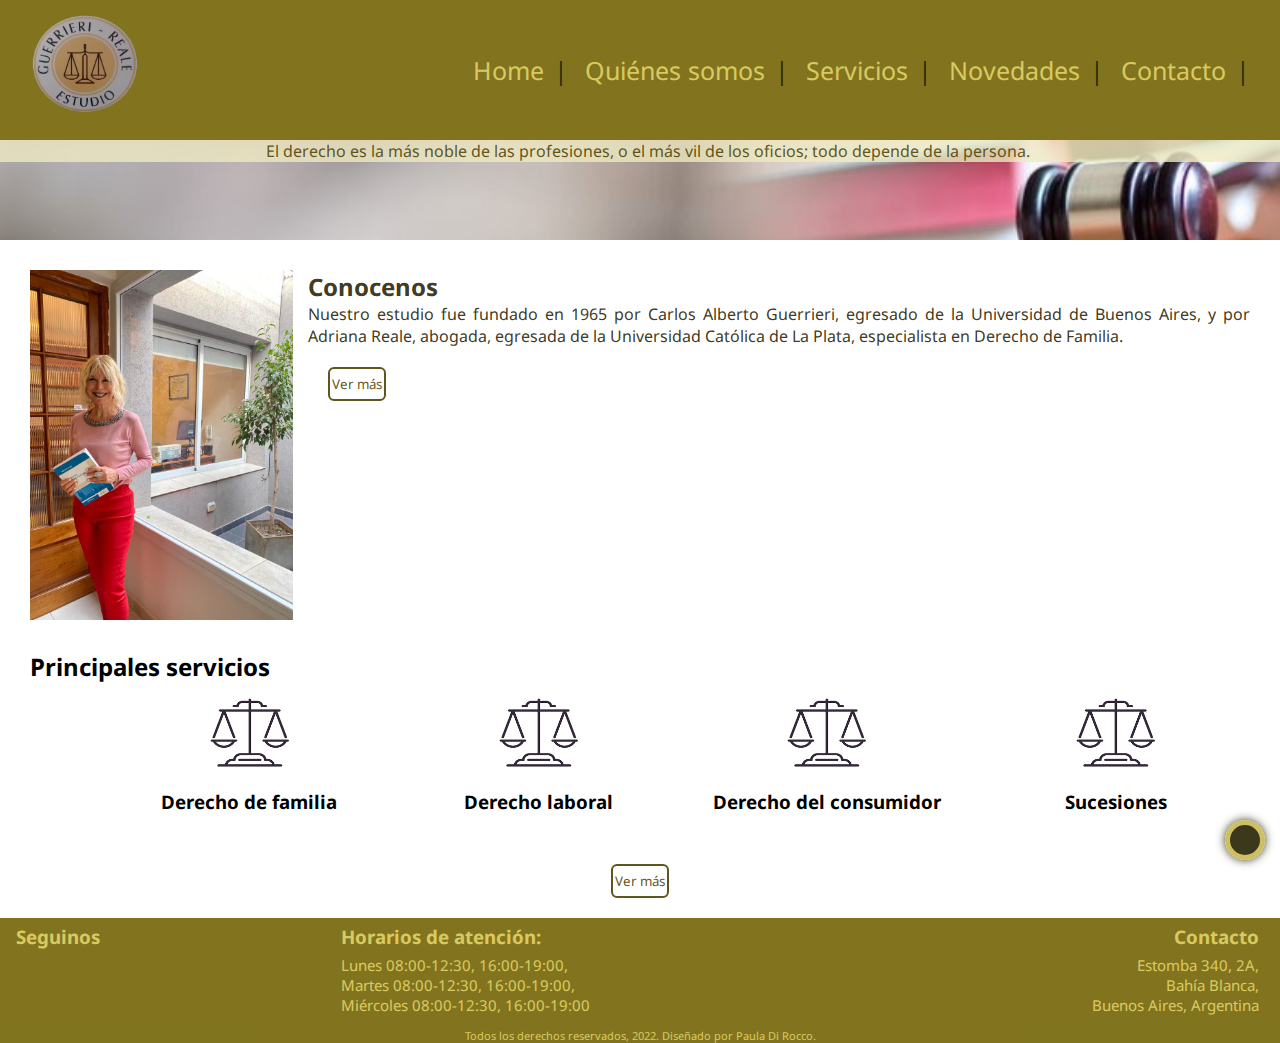
==== index.html @ 97ce86cf "primera version previa a crear una rama" ====
<!DOCTYPE html>
<html lang="es">
<head>
    <meta charset="UTF-8">
    <meta http-equiv="X-UA-Compatible" content="IE=edge">
    <meta name="viewport" content="width=device-width, initial-scale=1.0">
    <link rel="stylesheet" href="https://cdnjs.cloudflare.com/ajax/libs/font-awesome/6.1.1/css/all.min.css" integrity="sha512-KfkfwYDsLkIlwQp6LFnl8zNdLGxu9YAA1QvwINks4PhcElQSvqcyVLLD9aMhXd13uQjoXtEKNosOWaZqXgel0g==" crossorigin="anonymous" referrerpolicy="no-referrer" />
    <link rel="stylesheet" href="estilos.css">
    <title>Estudio jurídico Guerrieri-Reale</title>
</head>
<body>
    <header>
        <div class="logo"><img src="imagenes/logo.png" width="" height="" alt="logo del estudio"></div>
        <nav class="nav">
            <ul>
                <li><a href="index.html">Home</a></li><li>|</li>
                <li><a href="pages/nosotros.html">Quiénes somos</a></li><li>|</li>
                <li><a href="pages/servicios.html">Servicios</a></li><li>|</li>
                <li><a href="pages/novedades.html">Novedades</a></li><li>|</li>
                <li><a href="pages/contacto.html">Contacto</a></li><li>|</li>
            </ul>
        </nav>
    </header>
    <div class="frase">
        <div class="frase1"><p>El derecho es la más noble de las profesiones, o el más vil de los oficios; todo depende de la persona.</p></div>
    </div>
    <main>
        <section class="conocenos">
            <img src="imagenes/quienes somos.jpg" width="" height="" alt="foto ilustrativa de Adriana Reale en el estudio" class="indexAdriana">
            <article>
                <h2>Conocenos</h2>
                <p>Nuestro estudio fue fundado en 1965 por Carlos Alberto Guerrieri, egresado de la Universidad de Buenos Aires, y por Adriana Reale, abogada, egresada de la Universidad Católica de La Plata, especialista en Derecho de Familia.</p>
                <a href="pages/nosotros.html"><input type="button" value="Ver más"></a>
            </article>
        </section>
        <section class="servicios">
            <h2>Principales servicios</h2>
            <div class="imagenesServiciosIndex">
            <div>
                <img src="imagenes/principales servicios.png" width="115" height="101" alt="ilustación derecho de familia">
                <h3>Derecho de familia</h3>
            </div>
            <div>
                <img src="imagenes/principales servicios.png" width="115" height="101" alt="ilustación derecho laboral">
                <h3>Derecho laboral</h3>
            </div>
            <div>
                <img src="imagenes/principales servicios.png" width="115" height="101" alt="ilustación derecho del consumidor">
                <h3>Derecho del consumidor</h3>
            </div>
            <div>
                <img src="imagenes/principales servicios.png" width="115" height="101" alt="ilustación sucesiones">
                <h3>Sucesiones</h3>
            </div>
            </div>
        </section>
        <section class="seccionBoton">
            <a class="linkServicios" href="pages/servicios.html"><button type="button" class="botonServicios">Ver más</button></a>
        </section>
    </main>
    <footer class="footer">
        <div class="seguinos">
            <h3>Seguinos</h3>
            <a href="https://www.facebook.com/estudioguerrierireale" target="_blank"><i class="fa-brands fa-facebook"></i></a> <!--EL ESTUDIO NO TIENE REDES SOCIALES, LO PUSE A MODO DE EJEMPLO NADA MÁS-->
            <a href="https://www.instagram.com/estudioguerrierireale/?hl=es" target="_blank"><i class="fa-brands fa-instagram"></i></a>
            <a href="https://twitter.com/EstudioGuerrieriReale" target="_blank"><i class="fa-brands fa-twitter"></i></a>
        </div>
        <div class="horariosAtencion"><h3>Horarios de atención:</h3>
        <ul>
            <li>Lunes 08:00-12:30, 16:00-19:00,</li>
            <li>Martes 08:00-12:30, 16:00-19:00,</li>
            <li>Miércoles 08:00-12:30, 16:00-19:00</li>
        </ul>
        </div>
        <div class="contacto"><h3>Contacto</h3>
        <p>Estomba 340, 2A,<br>
            Bahía Blanca,<br>
            Buenos Aires, Argentina</p>
        </div>
        <div class="copyright"><p>Todos los derechos reservados, 2022. Diseñado por Paula Di Rocco.</p>
        </div>
    </footer>
    <a href="#" class="subir"><i class="fa-solid fa-angle-up"></i></a>
</body>
</html>
---- estilos.css ----
@import url('https://fonts.googleapis.com/css2?family=Noto+Sans:wght@300&display=swap');

*{
    margin: 0;
    padding: 0;
    font-family: 'Noto Sans', sans-serif;
    box-sizing: border-box;
}

html {
    scroll-behavior: smooth;
}

.contenedorGrid {
    display: grid;
    grid-template-areas: "header"
                        " frase"
                        " main"
                        " footer";
}
.header{
    grid-area: header;
}
.frase{
    grid-area: frase;
}
.main{
    grid-area: main;
}
.footer{
    grid-area: footer;
}

/* HEADER */
header {
    height: 100px;
    width: 100%;
    background-color: hsla(52, 89%, 24%, 0.903);
    font-size: 15px;
    display: flex;
    flex-direction: row;
    flex-wrap: nowrap;         /* en realidad me gustaria cuando la resolucion es baja hacer un menu hamburguesa, pero por el momento lo dejo asi */
    justify-content: space-between;
    align-items: center;
}
.logo img{
    width: 100px;
    height: 90px;
}
.nav ul li {
    list-style: none;
    display: inline-block;
    margin-right: 10px;
    color: hsla(52, 91%, 8%, 0.903);
}
.nav a {
    text-decoration: none;
    color: hsla(52, 82%, 70%, 0.8);
}
.nav a:hover {
    color:hsla(52, 91%, 8%, 0.903)
}
.frase{
    display: flex;
}
.frase1 {
    height: 100px;
    width: 100%;
    background-image: url(imagenes/fondo1.jpg);
    background-size: cover;
}
.frase p {
    color: hsla(52, 90%, 16%, 0.903);
    background-color: hsla(52, 58%, 85%, 0.792);
    padding-left: 15px;
    text-align: center;
}

/* INDEX */
main {
    width: auto;
    height: 100%;
}
.conocenos {
    margin: 30px;
}
.conocenos h2 {
    color: hsla(52, 91%, 8%, 0.903);
    margin: 15px;
}
.indexAdriana{
    width: auto;
    height: 300px;
    margin-right: 15px;
}
.conocenos p {
    color: hsla(52, 91%, 8%, 0.903);
    text-align: justify;
    margin: 15px;
}
.conocenos input, .botonServicios {
    color: hsla(52, 90%, 16%, 0.903);
    background: transparent;
    border: 2px solid hsla(52, 90%, 16%, 0.903);
    border-radius: 6px;
    padding: 6px 2px;
    display: inline;
    cursor: pointer;
    margin: 20px;
}
.conocenos input:hover, .botonServicios:hover {
    background-color: hsla(52, 90%, 16%, 0.903);
    color: hsla(52, 82%, 70%, 0.8);
}
.conocenos a {
    text-decoration: none;
}
.servicios {
    margin: 30px;
    /* width: auto; */
}
.servicios h2{
    text-align: left;
}
.imagenesServiciosIndex{
    /* display: flex;
    flex-direction: row;
    flex-wrap: wrap;
    justify-content: center;
    text-align: center; */
    display: grid;
    grid-template-columns: repeat(2, 1fr);
    grid-template-rows: repeat(2, 1fr);
    justify-content: center;
    text-align: center;
    margin-right: 15px;
}
.servicios div {
    padding-left: 50px;
    align-items: center;
}
.servicios h2 {
    width: auto;
}
.linkServicios {
    text-decoration: none;
}
.seccionBoton {
    text-align: center;
}

/* FOOTER */
footer {
    width: 100%;
    background-color: hsla(52, 89%, 24%, 0.903);
    color:hsla(52, 82%, 70%, 0.8);
    font-size: 15px;
    display: grid;
    grid-template-columns: 1fr 2fr 1fr;
    grid-template-rows: 90px auto;
}
.seguinos {
    grid-column: 1/2;
    grid-row: 1/2;
}
footer h3 {
    margin: 6px;
}
footer i {
    color: hsla(52, 82%, 70%, 0.8);
    font-size: 16px;
    letter-spacing: 5px;
    margin-left: 6px;
}
.horariosAtencion {
    grid-column: 2/3;
    grid-row: 1/2;
}
.horariosAtencion ul li{
    font-size: 9px;
}
.horariosAtencion ul{
    list-style: none;
    margin-left: 6px;
}
.contacto {
    grid-column: 3/4;
    grid-row: 1/2;
    text-align: right;
}
.contacto p {
    font-size: 9px;
    margin-right: 6px;
}
.copyright {
    grid-column: 1/4;
    grid-row: 2/3;
    text-align: center;
    font-size: 7px;
    margin-top: 10px;
}
.subir {
    height: 40px;
    width: 40px;
    background-color: hsla(52, 91%, 8%, 0.903);
    position: fixed;
    bottom: 40px;
    right: 15px;
    text-align: center;
    line-height: 30px;
    font-size: 25px;
    border-radius: 50%;
    border: 5px solid hsla(52, 82%, 70%, 0.8);
    color: hsla(52, 82%, 70%, 0.8);
    box-shadow: 0 0 10px hsla(52, 91%, 8%, 0.903);
}

/* NOVEDADES */                    /* ESTA SECCION LA PRESENTO PARA QUE QUEDE CON EL PROYECTO, PERO NO LA PRESENTE PARA SER EVALUADA */
.ultimasNovedades {
    display: inline-block;
    width: 60%;
    margin-left: 35px;
    color: hsla(52, 91%, 8%, 0.903);
}
.botonNovedades {
    color: hsla(52, 90%, 16%, 0.903);
    background: transparent;
    border: 2px solid hsla(52, 90%, 16%, 0.903);
    border-radius: 6px;
    padding: 6px 2px;
    display: inline;
    cursor: pointer;
}
.botonNovedades:hover {
    background-color: hsla(52, 90%, 16%, 0.903);
    color: hsla(52, 82%, 70%, 0.8);
}
.enlacesInteres {
    float: right;
    margin: 35px 35px 0 0;
    text-align: center;
    color: hsla(52, 91%, 8%, 0.903);
}
.enlacesInteres h3 {
    margin-bottom: 15px;
    border: groove 5px hsla(52, 82%, 70%, 0.8);
    text-align: center;
}
.enlacesInteres a, .preguntasFrecuentes a {
    text-decoration: none;
    color: hsla(52, 91%, 8%, 0.903);
}
.preguntasFrecuentes ul {
    list-style: none;
}
/* EN ESTA SECCION DE NOVEDADES ME PASO QUE SI MODIFICABA LOS MARGENES DE ALGO EN TOP Y BOTTOM (por ej, si a .ultimasNovedades le doy un margin-top para que no me quede tan junto al header, el footer se me superpone con el texto de la última de las preguntas del main,), SE ME SUPERPONIA AL FOOTER, ES POR ALGUNA ETIQUETA QUE PUSE MAL? ESTO PASA CON CUALQUIERA DE LAS CLASES QUE QUIERA SEPARAR UN POCO */

/* NOSOTROS y SERVICIOS */
.nosotros, .principalesServicios {
    margin: 35px;
    color: hsla(52, 91%, 8%, 0.903);
    text-align: justify;
}
.nosotrosTitulo {
    margin-left: 40px;
    margin-top: 20px;
    margin-bottom: 20px;
}
.nosotrosSection {
    margin: 35px;
}
.nombresNosotros {
    margin-bottom: 25px;
}
.nombresNosotros h3{
    margin-bottom: 15px;
}

.tituloGaleria, .quienesSomos{
    text-align: center;
    font-size: 40px;
}
.galeriaNosotros{
    display: grid;
    grid-template-columns: repeat(auto-fit, minmax(200px, 1fr));
    width: 95%;
    margin: auto;
    grid-gap: 10px;
    padding: 40px 0;
    overflow: hidden;
}
.galeriaNosotros a{
    /* display: block; */
    /* position: relative; */
    overflow: hidden;
    box-shadow: 0 0 6px rgba(0, 0, 0, 0.5);
}
.galeriaNosotros img{
    width: 100%;
    vertical-align: top;
    height: 300px;
    object-fit: contain;
    background-color: #fff;
    transition: all 0.5s;
}
.galeriaNosotros img:hover{
    transform: scale(1.10);
}
.lightbox{
    position: fixed;
    top: 0;
    left: 0;
    background-color:rgba(0, 0, 0, 0.5);
    transition: transform 0.3s ease-in-out;
    width: 100%;
    height: 100vh;
    z-index: 100;
    display: flex;
    justify-content: center;
    align-items: center;
    transform: scale(0);
}
.lightbox img{
    width: calc( 100vw - 60px );
    max-height: 100vh;
}
.lightbox:target{
    transform: scale(1);
}
.cerrar{
    display: block;
    position: absolute;
    top: 20px;
    right: 20px;
    background-color: hsla(52, 91%, 8%, 1);
    color: hsla(52, 82%, 70%, 0.8);
    text-decoration: none;
    width: 40px;
    height: 40px;
    text-align: center;
    line-height: 40px;
    border-radius: 50%;
    font-weight: 900;
}
.siguiente{
    display: block;
    background-color: hsla(52, 91%, 8%, 1);
    color: hsla(52, 82%, 70%, 0.8);
    height: 30px;
    width: 30px;
    line-height: 30px;
    text-decoration: none;
    text-align: center;
    /* margin: 0 00px; */
}

.contenedorImagenes{
    display: grid;
    grid-template-columns: 300px;
    grid-template-rows: repeat(5, 1fr);
    grid-template-areas: "derechofamilia"
                        " derechocivil"
                        " derecholaboral"
                        " mediacionprejudicial"
                        " derechoconsumidor";
}
.familia{
    grid-area: derechofamilia;
}
.civil{
    grid-area: derechocivil;
}
.laboral{
    grid-area: derecholaboral;
}
.prejudicial{
    grid-area: mediacionprejudicial;
}
.consumidor{
    grid-area: derechoconsumidor;
}
.contenedorImagenes .imagen{
    position: relative;
    margin-bottom: 5px;
    box-shadow: 0px 0px 3px 0px rgba(0,0,0,.75);
    margin: 15px;
    border-radius: 10px;
}
.imagen img{
    width: 100%;
    height: 100%;
    object-fit: cover;
    border-radius: 10px;
}
.descServicios{
    position: absolute;
    bottom: 0;
    left: 0;
    background-color: hsla(52, 90%, 16%, 0.8);
    color: hsla(52, 82%, 70%);
    font-size: 13px;
    width: 100%;
    height: 0;
    transition: 1s ease;
    overflow: hidden;
}
.descServicios h2{
    font-size: 20px;
    font-weight: bold;
    margin: 5px;
    text-align: center;
}
.imagen:hover .descServicios{
    height: 100%;
}
.descServicios p{
    margin: 15px;
    text-align: center;
}

/* CONTACTO */                    /* ESTA SECCION LA PRESENTO PARA QUE QUEDE CON EL PROYECTO, PERO NO LA PRESENTE PARA SER EVALUADA */
.focus:focus {
    background: hsla(51, 73%, 85%, 0.8);
}
form .boton {
    color: hsla(52, 90%, 16%, 0.903);
    background: transparent;
    border: 2px solid hsla(52, 90%, 16%, 0.903);
    border-radius: 6px;
    padding: 6px 2px;
    display: inline;
    cursor: pointer;
    margin: 20px;
}
form .boton:hover {
    background-color: hsla(52, 90%, 16%, 0.903);
    color: hsla(52, 82%, 70%, 0.8);
}
.contactanos, .viasContacto {
    margin: 35px;
    color: hsla(52, 91%, 8%, 0.903);
}
.viasContacto ul {
    list-style: none;
}
.viasContacto li{
    padding: 5px;
}
/* EN ESTA SECCION DE CONTACTO, SI QUERIA ENGLOBAR TODO (la secciones .contactanos y .viasContacto), EN UN MAIN SE ME ROMPIA LA ESTRUCTURA Y EL FOOTER SE DESCOLOCABA, COMO SE SOLUCIONA? */

@media only screen and (min-width:500px){
    /* SERVICIOS */
    .contenedorImagenes{
        grid-template-columns: repeat(2, 300px);
        grid-template-rows: repeat(3, 300px);
        justify-content: space-evenly;
    }
    .familia{
        grid-column: 1/2;
        grid-row: 1/2;
    }
    .civil{
        grid-column: 2/3;
        grid-row: 1/2;
    }
    .laboral{
        grid-column: 1/2;
        grid-row: 2/3;
    }
    .prejudicial{
        grid-column: 2/3;
        grid-row: 2/3;
    }
    .consumidor{
        grid-column: 1/3;
        grid-row: 3/4;
    }
    .descServicios{
        font-size: 15px;
    }
    /* FOOTER */
    .horariosAtencion ul li{
        font-size: 13px;
    }
    .contacto p{
        font-size: 13px;
    }
    .seguinos{
        margin-left: 10px;
    }
    .horariosAtencion{
        margin-left: 15px;
    }
    .contacto{
        margin-right: 15px;
    }
    footer i{
        font-size: 20px;
        margin-left: 10px;
    }
    .copyright{
        font-size: 11px;
    }
    /*INDEX*/
    .conocenos {
        display: flex;
    }
    .conocenos h2{
        margin: 0px;
    }
    .conocenos p{
        margin: 0px;
    }
    .indexAdriana{
        width: 300px;
        height: 350px;
    }
}

@media only screen and (min-width:1024px){
    header{
        font-size: 25px;
        height: 140px;
    }
    .logo img{
        width: 130px;
        height: 120px;
        margin-left: 20px;
    }
    .nav{
        margin-right: 20px;
    }
    footer {
        height: 125px;
        font-size: 16px;
        grid-template-rows: 90px auto;
    }
    footer i {
        font-size: 30px;
        letter-spacing: 5px;
    }
    .horariosAtencion ul li, .contacto p {
        font-size: 15px;
    }
    .copyright {
        font-size: 11px;
        margin-top: 20px;
    }
    .imagenesServiciosIndex{
        grid-template-columns: repeat(4, 1fr);
        grid-template-rows: 1fr;
    }

    /*NOSOTROS*/
    .galeriaNosotros{
        display: grid;
        grid-template-columns: repeat(5, 1fr);
        grid-template-rows: repeat(3, auto);
        grid-template-areas: "carlos adrianabiblioteca abogado trabajando trabajando"
                            " adrianaescritorio  adrianaescritorio foroderecho trabajando trabajando"
                            " adrianaescritorio adrianaescritorio foroderecho adrianaking adrianaking";
    }
    .adrianaBiblioteca{
        grid-area: adrianabiblioteca;
    }
    .adrianaEscritorio{
        grid-area: adrianaescritorio;
    }
    .abogado{
        grid-area: abogado;
    }
    .adrianaKing{
        grid-area: adrianaking;
    }
    .carlos{
        grid-area: carlos;
    }
    .foroDerecho{
        grid-area: foroderecho;
    }
    .trabajando{
        grid-area: trabajando;
    }
    .lightbox img{
        width: auto;
        max-height: 70vh;
    }
    .cerrar{
        top: 40px;
        right: 40px;
    }
    .siguiente{
        margin: 0 200px;
    }

    /* SERVICIOS */
    .contenedorImagenes{
        grid-template-columns: repeat(3, 350px);
        grid-template-rows: repeat(2, 350px);
        justify-content: space-evenly;
    }
    .familia{
        grid-column: 1/2;
        grid-row: 1/2;
    }
    .civil{
        grid-column: 2/3;
        grid-row: 1/2;
    }
    .laboral{
        grid-column: 3/4;
        grid-row: 1/2;
    }
    .prejudicial{
        grid-column: 1/2;
        grid-row: 2/3;
    }
    .consumidor{
        grid-column: 2/3;
        grid-row: 2/3;
    }
    .descServicios{
        font-size: 15px;
    }
}
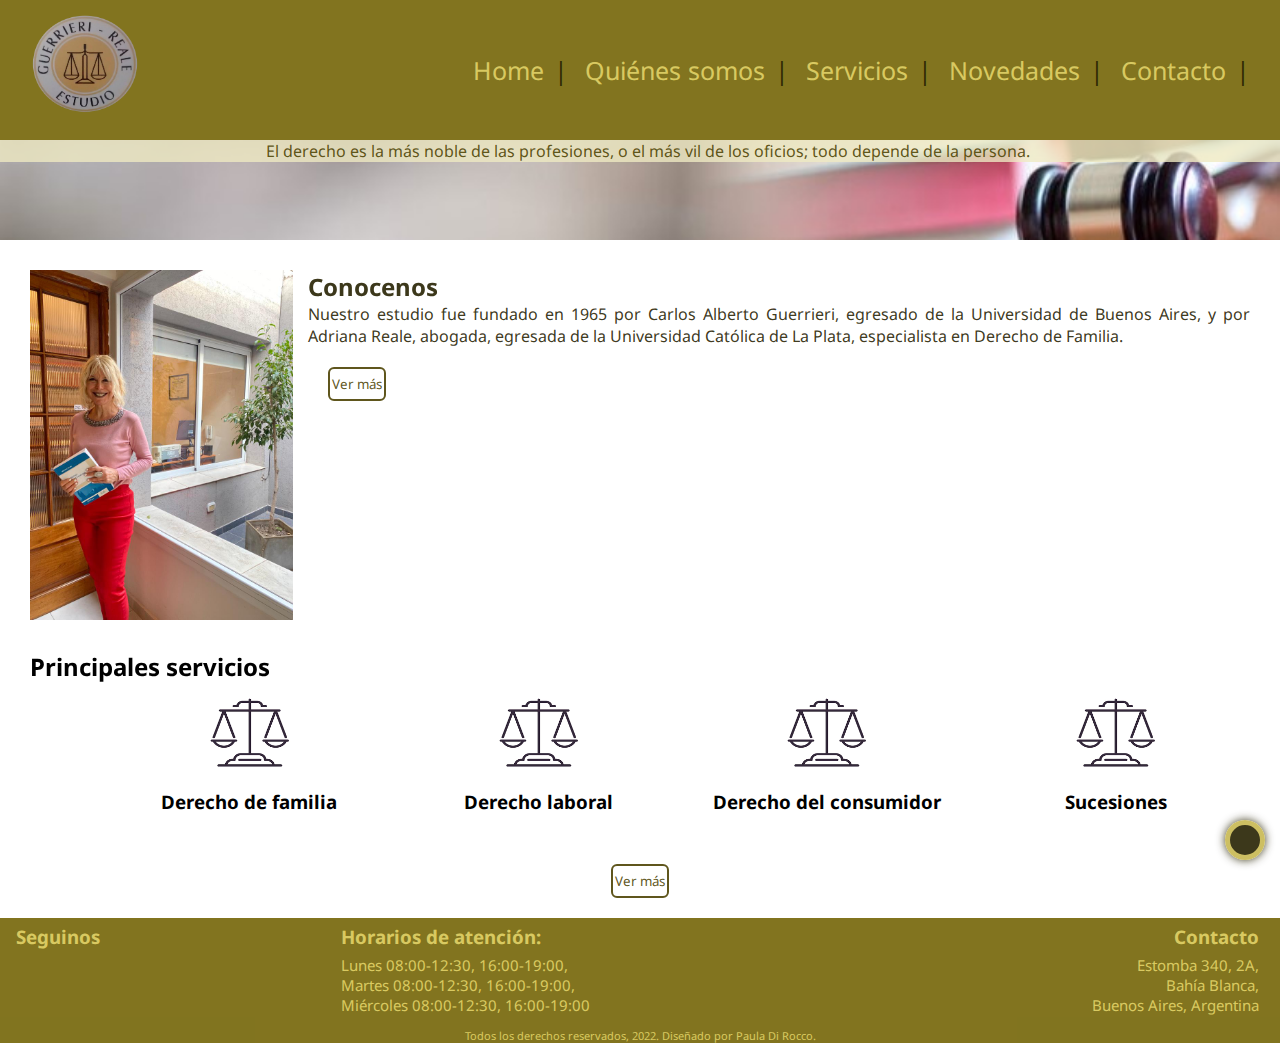
==== commit c5865acf: "generacion de animaciones en titulos de secciones" ====
--- a/index.html
+++ b/index.html
@@ -5,6 +5,7 @@
     <meta http-equiv="X-UA-Compatible" content="IE=edge">
     <meta name="viewport" content="width=device-width, initial-scale=1.0">
     <link rel="stylesheet" href="https://cdnjs.cloudflare.com/ajax/libs/font-awesome/6.1.1/css/all.min.css" integrity="sha512-KfkfwYDsLkIlwQp6LFnl8zNdLGxu9YAA1QvwINks4PhcElQSvqcyVLLD9aMhXd13uQjoXtEKNosOWaZqXgel0g==" crossorigin="anonymous" referrerpolicy="no-referrer" />
+    <link href="https://unpkg.com/aos@2.3.1/dist/aos.css" rel="stylesheet">
     <link rel="stylesheet" href="estilos.css">
     <title>Estudio jurídico Guerrieri-Reale</title>
 </head>
@@ -28,13 +29,13 @@
         <section class="conocenos">
             <img src="imagenes/quienes somos.jpg" width="" height="" alt="foto ilustrativa de Adriana Reale en el estudio" class="indexAdriana">
             <article>
-                <h2>Conocenos</h2>
+                <h2 data-aos="fade-down" data-aos-easing="linear" data-aos-duration="1000">Conocenos</h2>
                 <p>Nuestro estudio fue fundado en 1965 por Carlos Alberto Guerrieri, egresado de la Universidad de Buenos Aires, y por Adriana Reale, abogada, egresada de la Universidad Católica de La Plata, especialista en Derecho de Familia.</p>
                 <a href="pages/nosotros.html"><input type="button" value="Ver más"></a>
             </article>
         </section>
         <section class="servicios">
-            <h2>Principales servicios</h2>
+            <h2 data-aos="fade-down" data-aos-easing="linear" data-aos-duration="1000">Principales servicios</h2>
             <div class="imagenesServiciosIndex">
             <div>
                 <img src="imagenes/principales servicios.png" width="115" height="101" alt="ilustación derecho de familia">
@@ -81,5 +82,10 @@
         </div>
     </footer>
     <a href="#" class="subir"><i class="fa-solid fa-angle-up"></i></a>
+    
+    <script src="https://unpkg.com/aos@2.3.1/dist/aos.js"></script>
+    <script>
+        AOS.init();
+    </script>
 </body>
 </html>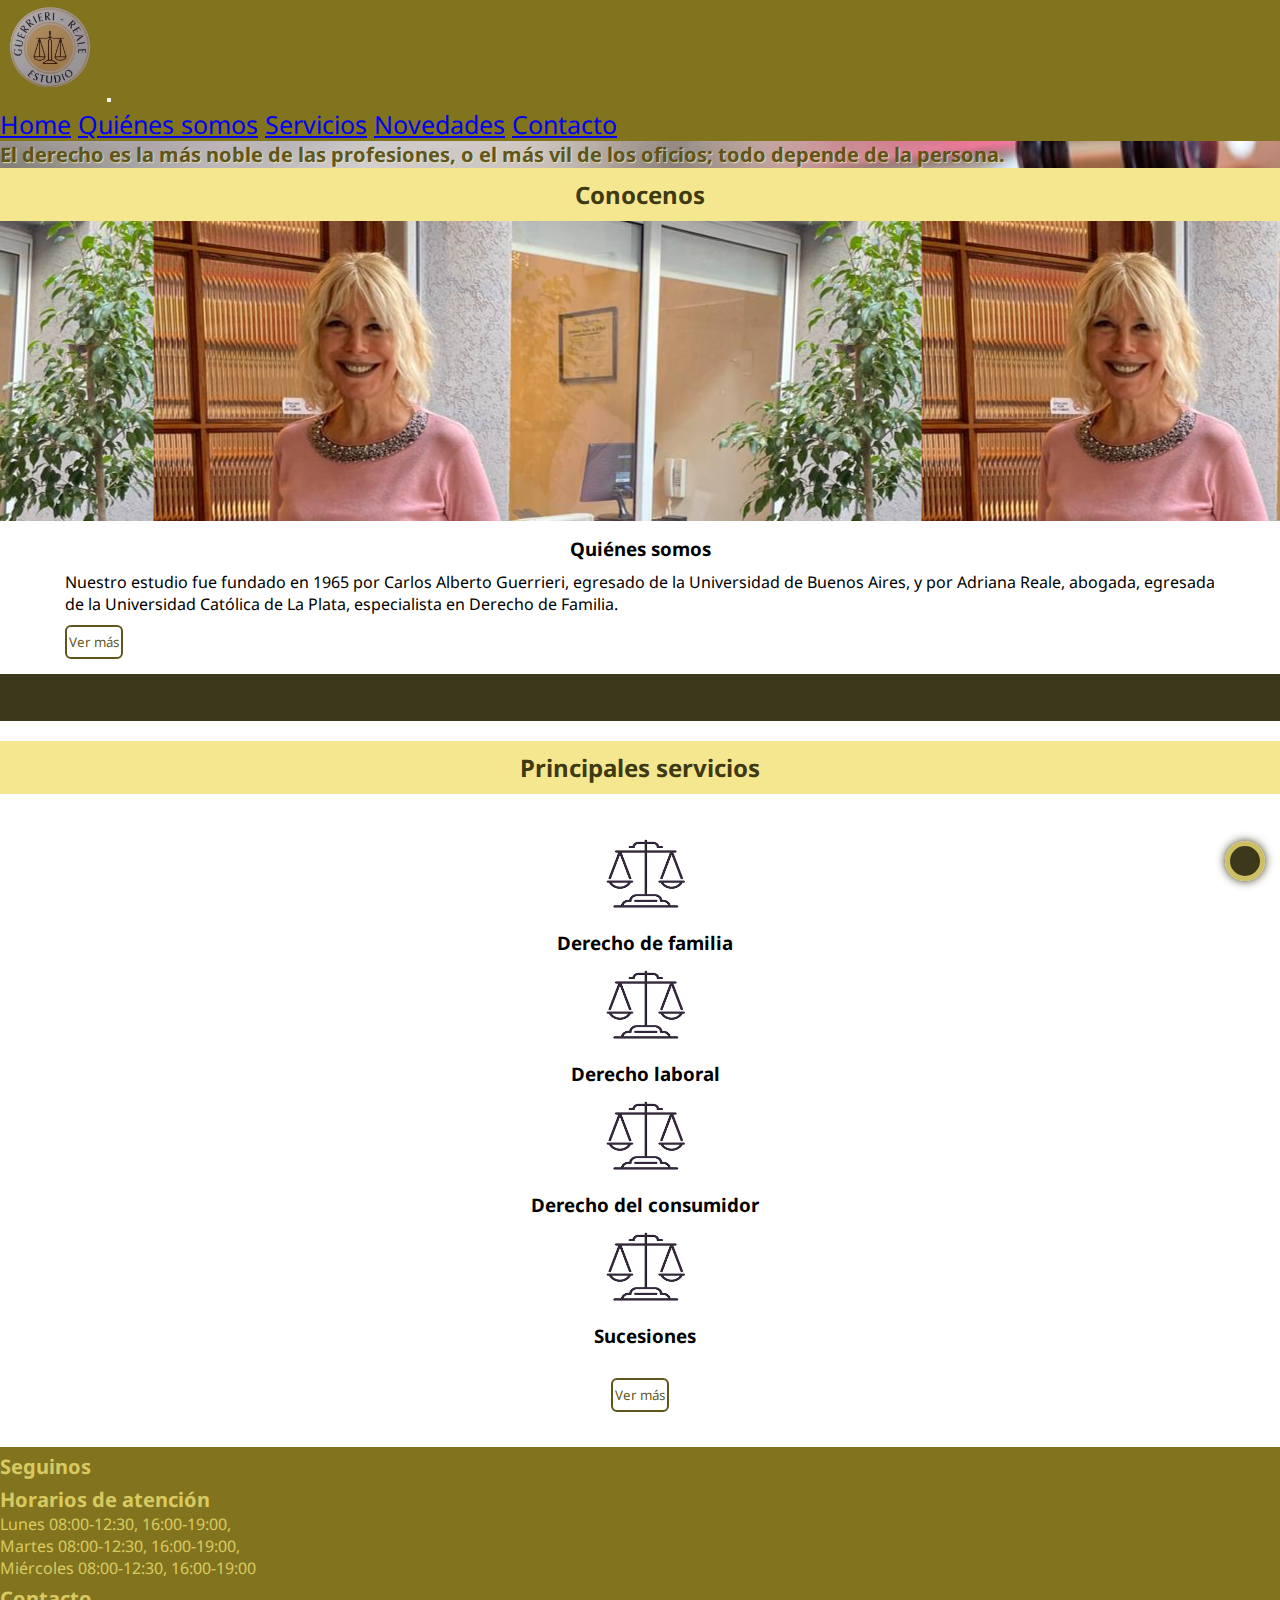
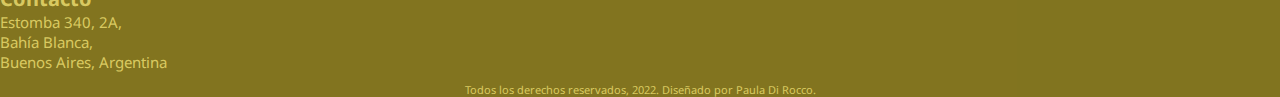
==== commit f2936cd9: "desafio 5 agregue bootstrap" ====
--- a/index.html
+++ b/index.html
@@ -6,79 +6,107 @@
     <meta name="viewport" content="width=device-width, initial-scale=1.0">
     <link rel="stylesheet" href="https://cdnjs.cloudflare.com/ajax/libs/font-awesome/6.1.1/css/all.min.css" integrity="sha512-KfkfwYDsLkIlwQp6LFnl8zNdLGxu9YAA1QvwINks4PhcElQSvqcyVLLD9aMhXd13uQjoXtEKNosOWaZqXgel0g==" crossorigin="anonymous" referrerpolicy="no-referrer" />
     <link href="https://unpkg.com/aos@2.3.1/dist/aos.css" rel="stylesheet">
+    <link href="https://cdn.jsdelivr.net/npm/bootstrap@5.0.2/dist/css/bootstrap.min.css" rel="stylesheet" integrity="sha384-EVSTQN3/azprG1Anm3QDgpJLIm9Nao0Yz1ztcQTwFspd3yD65VohhpuuCOmLASjC" crossorigin="anonymous">
     <link rel="stylesheet" href="estilos.css">
     <title>Estudio jurídico Guerrieri-Reale</title>
 </head>
-<body>
-    <header>
-        <div class="logo"><img src="imagenes/logo.png" width="" height="" alt="logo del estudio"></div>
-        <nav class="nav">
-            <ul>
-                <li><a href="index.html">Home</a></li><li>|</li>
-                <li><a href="pages/nosotros.html">Quiénes somos</a></li><li>|</li>
-                <li><a href="pages/servicios.html">Servicios</a></li><li>|</li>
-                <li><a href="pages/novedades.html">Novedades</a></li><li>|</li>
-                <li><a href="pages/contacto.html">Contacto</a></li><li>|</li>
-            </ul>
+<body class="contenedorGrid">
+    <header class="header">
+        <!-- nav inicio  --> 
+        
+        <!-- EN EL NAV ME QUEDO LA DUDA DE COMO CAMBIARLE EL COLOR AL TEXTO (tanto el color para texto normal como para cuando le hago hover) A MI TEXTO, YA QUE PARA NO TENER QUE USAR EL IMPORTANT DEBIA SACAR EL "NAVBAR-LIGHT", PERO SI LO QUITABA SE ME SALIA TAMBIEN EL MENU HAMBURGUESA -->
+
+        <nav class="navbar navbar-expand-md navbar-light">     
+            <div class="container-fluid">
+            <a class="navbar-brand" href="#"><img src="imagenes/logo.png" alt="logo del estudio" width="100px" height="auto" class="d-inline-block align-text-top"></a>
+            <button class="navbar-toggler" type="button" data-bs-toggle="collapse" data-bs-target="#navbarNavAltMarkup" aria-controls="navbarNavAltMarkup" aria-expanded="false" aria-label="Toggle navigation">
+                <span class="navbar-toggler-icon"></span>
+            </button>
+            <div class="collapse navbar-collapse" id="navbarNavAltMarkup">
+                <div class="navbar-nav">
+                <a class="nav-link active" aria-current="page" href="#">Home</a>
+                <a class="nav-link" href="pages/nosotros.html">Quiénes somos</a>
+                <a class="nav-link" href="pages/servicios.html">Servicios</a>
+                <a class="nav-link" href="pages/novedades.html">Novedades</a>
+                <a class="nav-link" href="pages/contacto.html">Contacto</a>
+                </div>
+            </div>
+            </div>
         </nav>
+        <!-- nav fin  -->
     </header>
-    <div class="frase">
-        <div class="frase1"><p>El derecho es la más noble de las profesiones, o el más vil de los oficios; todo depende de la persona.</p></div>
+
+    <!-- jumbotron inicio -->
+    <div class="p-5 jumbotron">
+        <p class="align-self-center">El derecho es la más noble de las profesiones, o el más vil de los oficios; todo depende de la persona.</p>
     </div>
-    <main>
-        <section class="conocenos">
-            <img src="imagenes/quienes somos.jpg" width="" height="" alt="foto ilustrativa de Adriana Reale en el estudio" class="indexAdriana">
-            <article>
-                <h2 data-aos="fade-down" data-aos-easing="linear" data-aos-duration="1000">Conocenos</h2>
-                <p>Nuestro estudio fue fundado en 1965 por Carlos Alberto Guerrieri, egresado de la Universidad de Buenos Aires, y por Adriana Reale, abogada, egresada de la Universidad Católica de La Plata, especialista en Derecho de Familia.</p>
-                <a href="pages/nosotros.html"><input type="button" value="Ver más"></a>
-            </article>
-        </section>
-        <section class="servicios">
-            <h2 data-aos="fade-down" data-aos-easing="linear" data-aos-duration="1000">Principales servicios</h2>
-            <div class="imagenesServiciosIndex">
-            <div>
-                <img src="imagenes/principales servicios.png" width="115" height="101" alt="ilustación derecho de familia">
-                <h3>Derecho de familia</h3>
+    <!-- jumbotron fin -->
+
+    <main class="main">
+        <!-- conocenos inicio  -->
+        <h2 class="tituloConocenosBs">Conocenos</h2>
+        <div class="container-fluid conocenosBs">
+            <div class="row rowConocenos">
+                <div class="cleft col-md-5"></div>
+                <div class="cright col-md-7">
+                    <h3>Quiénes somos</h3>
+                    <p>Nuestro estudio fue fundado en 1965 por Carlos Alberto Guerrieri, egresado de la Universidad de Buenos Aires, y por Adriana Reale, abogada, egresada de la Universidad Católica de La Plata, especialista en Derecho de Familia.</p>
+                    <a href="pages/nosotros.html"><input type="button" value="Ver más"></a>
+                </div>
             </div>
-            <div>
-                <img src="imagenes/principales servicios.png" width="115" height="101" alt="ilustación derecho laboral">
-                <h3>Derecho laboral</h3>
+        </div>
+        <!-- conocenos fin  -->
+
+        <!-- servicios inicio -->
+        <h2 class="tituloConocenosBs">Principales servicios</h2>
+        <section class="container-fluid servicios">
+            <div class="row justify-content-center imagenesServiciosIndex">
+                <div class="col-4">
+                    <img src="imagenes/principales servicios.png" width="115" height="101" alt="ilustación derecho de familia">
+                    <h3>Derecho de familia</h3>
+                </div>
+                <div class="col-4">
+                    <img src="imagenes/principales servicios.png" width="115" height="101" alt="ilustación derecho laboral">
+                    <h3>Derecho laboral</h3>
+                </div>
             </div>
-            <div>
-                <img src="imagenes/principales servicios.png" width="115" height="101" alt="ilustación derecho del consumidor">
-                <h3>Derecho del consumidor</h3>
-            </div>
-            <div>
-                <img src="imagenes/principales servicios.png" width="115" height="101" alt="ilustación sucesiones">
-                <h3>Sucesiones</h3>
-            </div>
+            <div class="row justify-content-center imagenesServiciosIndex">
+                <div class="col-4">
+                    <img src="imagenes/principales servicios.png" width="115" height="101" alt="ilustación derecho del consumidor">
+                    <h3>Derecho del consumidor</h3>
+                </div>
+                <div class="col-4">
+                    <img src="imagenes/principales servicios.png" width="115" height="101" alt="ilustación sucesiones">
+                    <h3>Sucesiones</h3>
+                </div>
             </div>
         </section>
         <section class="seccionBoton">
             <a class="linkServicios" href="pages/servicios.html"><button type="button" class="botonServicios">Ver más</button></a>
         </section>
+        <!-- servicios fin -->
     </main>
-    <footer class="footer">
-        <div class="seguinos">
+    
+    <footer class="footer container-fluid">
+        <div class="row g-0">
+        <div class="seguinos col-3 text-start">
             <h3>Seguinos</h3>
             <a href="https://www.facebook.com/estudioguerrierireale" target="_blank"><i class="fa-brands fa-facebook"></i></a> <!--EL ESTUDIO NO TIENE REDES SOCIALES, LO PUSE A MODO DE EJEMPLO NADA MÁS-->
             <a href="https://www.instagram.com/estudioguerrierireale/?hl=es" target="_blank"><i class="fa-brands fa-instagram"></i></a>
             <a href="https://twitter.com/EstudioGuerrieriReale" target="_blank"><i class="fa-brands fa-twitter"></i></a>
         </div>
-        <div class="horariosAtencion"><h3>Horarios de atención:</h3>
-        <ul>
-            <li>Lunes 08:00-12:30, 16:00-19:00,</li>
-            <li>Martes 08:00-12:30, 16:00-19:00,</li>
-            <li>Miércoles 08:00-12:30, 16:00-19:00</li>
-        </ul>
+        <div class="horariosAtencion col-5 text-start"><h3>Horarios de atención</h3>
+        <p>Lunes 08:00-12:30, 16:00-19:00,</p>
+        <p>Martes 08:00-12:30, 16:00-19:00,</p>
+        <p>Miércoles 08:00-12:30, 16:00-19:00</p>
         </div>
-        <div class="contacto"><h3>Contacto</h3>
+        <div class="contacto col-4 text-end"><h3>Contacto</h3>
         <p>Estomba 340, 2A,<br>
             Bahía Blanca,<br>
             Buenos Aires, Argentina</p>
         </div>
-        <div class="copyright"><p>Todos los derechos reservados, 2022. Diseñado por Paula Di Rocco.</p>
+        <div class="copyright col-12"><p>Todos los derechos reservados, 2022. Diseñado por Paula Di Rocco.</p>
+        </div>
         </div>
     </footer>
     <a href="#" class="subir"><i class="fa-solid fa-angle-up"></i></a>
@@ -87,5 +115,8 @@
     <script>
         AOS.init();
     </script>
+
+    <script src="https://cdn.jsdelivr.net/npm/@popperjs/core@2.9.2/dist/umd/popper.min.js" integrity="sha384-IQsoLXl5PILFhosVNubq5LC7Qb9DXgDA9i+tQ8Zj3iwWAwPtgFTxbJ8NT4GN1R8p" crossorigin="anonymous"></script>
+    <script src="https://cdn.jsdelivr.net/npm/bootstrap@5.0.2/dist/js/bootstrap.min.js" integrity="sha384-cVKIPhGWiC2Al4u+LWgxfKTRIcfu0JTxR+EQDz/bgldoEyl4H0zUF0QKbrJ0EcQF" crossorigin="anonymous"></script>
 </body>
 </html>--- a/estilos.css
+++ b/estilos.css
@@ -14,15 +14,15 @@
 .contenedorGrid {
     display: grid;
     grid-template-areas: "header"
-                        " frase"
+                        " jumbotron"
                         " main"
                         " footer";
 }
 .header{
     grid-area: header;
 }
-.frase{
-    grid-area: frase;
+.jumbotron{
+    grid-area: jumbotron;
 }
 .main{
     grid-area: main;
@@ -33,47 +33,20 @@
 
 /* HEADER */
 header {
-    height: 100px;
-    width: 100%;
     background-color: hsla(52, 89%, 24%, 0.903);
-    font-size: 15px;
-    display: flex;
-    flex-direction: row;
-    flex-wrap: nowrap;         /* en realidad me gustaria cuando la resolucion es baja hacer un menu hamburguesa, pero por el momento lo dejo asi */
-    justify-content: space-between;
-    align-items: center;
-}
-.logo img{
-    width: 100px;
-    height: 90px;
-}
-.nav ul li {
-    list-style: none;
-    display: inline-block;
-    margin-right: 10px;
-    color: hsla(52, 91%, 8%, 0.903);
-}
-.nav a {
-    text-decoration: none;
-    color: hsla(52, 82%, 70%, 0.8);
-}
-.nav a:hover {
-    color:hsla(52, 91%, 8%, 0.903)
-}
-.frase{
-    display: flex;
-}
-.frase1 {
-    height: 100px;
-    width: 100%;
+    font-size: 25px;
+}
+
+.jumbotron{
     background-image: url(imagenes/fondo1.jpg);
     background-size: cover;
-}
-.frase p {
+    background-position: center;
+    max-height: 200px;
+    width: 100%;
     color: hsla(52, 90%, 16%, 0.903);
-    background-color: hsla(52, 58%, 85%, 0.792);
-    padding-left: 15px;
-    text-align: center;
+    font-size: 15px;
+    font-weight: bold;
+    text-shadow: 1px 1px 1px hsla(52, 58%, 85%, 0.792);
 }
 
 /* INDEX */
@@ -81,24 +54,54 @@
     width: auto;
     height: 100%;
 }
-.conocenos {
-    margin: 30px;
-}
-.conocenos h2 {
-    color: hsla(52, 91%, 8%, 0.903);
-    margin: 15px;
-}
-.indexAdriana{
-    width: auto;
-    height: 300px;
-    margin-right: 15px;
-}
-.conocenos p {
-    color: hsla(52, 91%, 8%, 0.903);
+.tituloConocenosBs{
+    text-align: center;
+    background-color: hsla(52, 82%, 70%, 0.8);
+    color: hsla(52, 91%, 8%, 0.903);
+    padding: 10px;
+}
+.conocenosBs{
+    width: 100%;
+    background-color: hsla(52, 91%, 8%, 0.903);
+    margin-bottom: 20px;
+}
+.rowConocenos{
+    min-height: 500px;
+}
+.cleft{
+    background-image: url(imagenes/quienes\ somos.jpg);
+    min-height: 300px;
+    background-size: auto;
+    background-position: 30% 30%;
+}
+.cright{
+    background-color: #fff;
+    padding: 15px;
+}
+.cright h3{
+    text-align: center;
+}
+.cright p{
     text-align: justify;
-    margin: 15px;
-}
-.conocenos input, .botonServicios {
+    padding: 10px 50px 0px 50px;
+}
+.conocenosBs input{
+    color: hsla(52, 90%, 16%, 0.903);
+    background: transparent;
+    border: 2px solid hsla(52, 90%, 16%, 0.903);
+    border-radius: 6px;
+    padding: 6px 2px;
+    cursor: pointer;
+    margin: 10px 0px 0px 50px;
+}
+.conocenosBs input:hover{
+    background-color: hsla(52, 90%, 16%, 0.903);
+    color: hsla(52, 82%, 70%, 0.8);
+}
+.conocenosBs a{
+    text-decoration: none;
+}
+.botonServicios {
     color: hsla(52, 90%, 16%, 0.903);
     background: transparent;
     border: 2px solid hsla(52, 90%, 16%, 0.903);
@@ -106,47 +109,23 @@
     padding: 6px 2px;
     display: inline;
     cursor: pointer;
-    margin: 20px;
-}
-.conocenos input:hover, .botonServicios:hover {
+}
+.botonServicios:hover {
     background-color: hsla(52, 90%, 16%, 0.903);
     color: hsla(52, 82%, 70%, 0.8);
 }
-.conocenos a {
-    text-decoration: none;
-}
 .servicios {
-    margin: 30px;
-    /* width: auto; */
-}
-.servicios h2{
-    text-align: left;
+    margin: 30px 0px 30px 10px;
 }
 .imagenesServiciosIndex{
-    /* display: flex;
-    flex-direction: row;
-    flex-wrap: wrap;
-    justify-content: center;
-    text-align: center; */
-    display: grid;
-    grid-template-columns: repeat(2, 1fr);
-    grid-template-rows: repeat(2, 1fr);
-    justify-content: center;
-    text-align: center;
-    margin-right: 15px;
-}
-.servicios div {
-    padding-left: 50px;
-    align-items: center;
-}
-.servicios h2 {
-    width: auto;
+    text-align: center;
 }
 .linkServicios {
     text-decoration: none;
 }
 .seccionBoton {
     text-align: center;
+    margin-bottom: 35px;
 }
 
 /* FOOTER */
@@ -154,47 +133,21 @@
     width: 100%;
     background-color: hsla(52, 89%, 24%, 0.903);
     color:hsla(52, 82%, 70%, 0.8);
-    font-size: 15px;
-    display: grid;
-    grid-template-columns: 1fr 2fr 1fr;
-    grid-template-rows: 90px auto;
-}
-.seguinos {
-    grid-column: 1/2;
-    grid-row: 1/2;
+    font-size: 10px;
 }
 footer h3 {
-    margin: 6px;
+    margin-top: 6px;
+    font-size: 20px;
 }
 footer i {
     color: hsla(52, 82%, 70%, 0.8);
     font-size: 16px;
     letter-spacing: 5px;
-    margin-left: 6px;
-}
-.horariosAtencion {
-    grid-column: 2/3;
-    grid-row: 1/2;
-}
-.horariosAtencion ul li{
-    font-size: 9px;
-}
-.horariosAtencion ul{
-    list-style: none;
-    margin-left: 6px;
-}
-.contacto {
-    grid-column: 3/4;
-    grid-row: 1/2;
-    text-align: right;
-}
-.contacto p {
-    font-size: 9px;
-    margin-right: 6px;
+}
+.horariosAtencion p{
+    margin-bottom: 0;
 }
 .copyright {
-    grid-column: 1/4;
-    grid-row: 2/3;
     text-align: center;
     font-size: 7px;
     margin-top: 10px;
@@ -204,7 +157,7 @@
     width: 40px;
     background-color: hsla(52, 91%, 8%, 0.903);
     position: fixed;
-    bottom: 40px;
+    bottom: 19px;
     right: 15px;
     text-align: center;
     line-height: 30px;
@@ -253,13 +206,21 @@
 .preguntasFrecuentes ul {
     list-style: none;
 }
-/* EN ESTA SECCION DE NOVEDADES ME PASO QUE SI MODIFICABA LOS MARGENES DE ALGO EN TOP Y BOTTOM (por ej, si a .ultimasNovedades le doy un margin-top para que no me quede tan junto al header, el footer se me superpone con el texto de la última de las preguntas del main,), SE ME SUPERPONIA AL FOOTER, ES POR ALGUNA ETIQUETA QUE PUSE MAL? ESTO PASA CON CUALQUIERA DE LAS CLASES QUE QUIERA SEPARAR UN POCO */
-
-/* NOSOTROS y SERVICIOS */
+
+/* NOSOTROS y SERVICIOS */                /* LA SECCION "SERVICIOS" LA PRESENTO PARA QUE QUEDE CON EL PROYECTO, PERO NO LA PRESENTE PARA SER EVALUADA */
+.sec{
+    width: 100vw;
+    margin-bottom: 50px;
+}
+.carrusel{
+    background-color:hsla(52, 82%, 70%, 0.562);
+}
 .nosotros, .principalesServicios {
-    margin: 35px;
     color: hsla(52, 91%, 8%, 0.903);
     text-align: justify;
+}
+.nosotros{
+    width: 100vw;
 }
 .nosotrosTitulo {
     margin-left: 40px;
@@ -267,7 +228,7 @@
     margin-bottom: 20px;
 }
 .nosotrosSection {
-    margin: 35px;
+    margin: 35px 50px 70px 50px;
 }
 .nombresNosotros {
     margin-bottom: 25px;
@@ -275,83 +236,12 @@
 .nombresNosotros h3{
     margin-bottom: 15px;
 }
-
 .tituloGaleria, .quienesSomos{
     text-align: center;
     font-size: 40px;
-}
-.galeriaNosotros{
-    display: grid;
-    grid-template-columns: repeat(auto-fit, minmax(200px, 1fr));
-    width: 95%;
-    margin: auto;
-    grid-gap: 10px;
-    padding: 40px 0;
-    overflow: hidden;
-}
-.galeriaNosotros a{
-    /* display: block; */
-    /* position: relative; */
-    overflow: hidden;
-    box-shadow: 0 0 6px rgba(0, 0, 0, 0.5);
-}
-.galeriaNosotros img{
-    width: 100%;
-    vertical-align: top;
-    height: 300px;
-    object-fit: contain;
-    background-color: #fff;
-    transition: all 0.5s;
-}
-.galeriaNosotros img:hover{
-    transform: scale(1.10);
-}
-.lightbox{
-    position: fixed;
-    top: 0;
-    left: 0;
-    background-color:rgba(0, 0, 0, 0.5);
-    transition: transform 0.3s ease-in-out;
-    width: 100%;
-    height: 100vh;
-    z-index: 100;
-    display: flex;
-    justify-content: center;
-    align-items: center;
-    transform: scale(0);
-}
-.lightbox img{
-    width: calc( 100vw - 60px );
-    max-height: 100vh;
-}
-.lightbox:target{
-    transform: scale(1);
-}
-.cerrar{
-    display: block;
-    position: absolute;
-    top: 20px;
-    right: 20px;
-    background-color: hsla(52, 91%, 8%, 1);
-    color: hsla(52, 82%, 70%, 0.8);
-    text-decoration: none;
-    width: 40px;
-    height: 40px;
-    text-align: center;
-    line-height: 40px;
-    border-radius: 50%;
-    font-weight: 900;
-}
-.siguiente{
-    display: block;
-    background-color: hsla(52, 91%, 8%, 1);
-    color: hsla(52, 82%, 70%, 0.8);
-    height: 30px;
-    width: 30px;
-    line-height: 30px;
-    text-decoration: none;
-    text-align: center;
-    /* margin: 0 00px; */
+    background-color: hsla(52, 82%, 70%, 0.8);
+    color: hsla(52, 91%, 8%, 0.903);
+    padding: 10px;
 }
 
 .contenedorImagenes{
@@ -418,9 +308,9 @@
     text-align: center;
 }
 
-/* CONTACTO */                    /* ESTA SECCION LA PRESENTO PARA QUE QUEDE CON EL PROYECTO, PERO NO LA PRESENTE PARA SER EVALUADA */
+/* CONTACTO */
 .focus:focus {
-    background: hsla(51, 73%, 85%, 0.8);
+    background: hsla(50, 14%, 91%, 0.919);
 }
 form .boton {
     color: hsla(52, 90%, 16%, 0.903);
@@ -440,13 +330,19 @@
     margin: 35px;
     color: hsla(52, 91%, 8%, 0.903);
 }
+.tituloContactanos{
+    text-align: center;
+    font-size: 40px;
+    background-color: hsla(52, 82%, 70%, 0.8);
+    color: hsla(52, 91%, 8%, 0.903);
+    padding: 10px;
+}
 .viasContacto ul {
     list-style: none;
 }
 .viasContacto li{
     padding: 5px;
 }
-/* EN ESTA SECCION DE CONTACTO, SI QUERIA ENGLOBAR TODO (la secciones .contactanos y .viasContacto), EN UN MAIN SE ME ROMPIA LA ESTRUCTURA Y EL FOOTER SE DESCOLOCABA, COMO SE SOLUCIONA? */
 
 @media only screen and (min-width:500px){
     /* SERVICIOS */
@@ -485,55 +381,20 @@
     .contacto p{
         font-size: 13px;
     }
-    .seguinos{
-        margin-left: 10px;
-    }
-    .horariosAtencion{
-        margin-left: 15px;
-    }
-    .contacto{
-        margin-right: 15px;
-    }
     footer i{
         font-size: 20px;
-        margin-left: 10px;
     }
     .copyright{
         font-size: 11px;
     }
-    /*INDEX*/
-    .conocenos {
-        display: flex;
-    }
-    .conocenos h2{
-        margin: 0px;
-    }
-    .conocenos p{
-        margin: 0px;
-    }
-    .indexAdriana{
-        width: 300px;
-        height: 350px;
-    }
 }
 
 @media only screen and (min-width:1024px){
-    header{
-        font-size: 25px;
-        height: 140px;
-    }
-    .logo img{
-        width: 130px;
-        height: 120px;
-        margin-left: 20px;
-    }
-    .nav{
-        margin-right: 20px;
+    .jumbotron{
+        font-size: 20px;
     }
     footer {
-        height: 125px;
         font-size: 16px;
-        grid-template-rows: 90px auto;
     }
     footer i {
         font-size: 30px;
@@ -544,53 +405,6 @@
     }
     .copyright {
         font-size: 11px;
-        margin-top: 20px;
-    }
-    .imagenesServiciosIndex{
-        grid-template-columns: repeat(4, 1fr);
-        grid-template-rows: 1fr;
-    }
-
-    /*NOSOTROS*/
-    .galeriaNosotros{
-        display: grid;
-        grid-template-columns: repeat(5, 1fr);
-        grid-template-rows: repeat(3, auto);
-        grid-template-areas: "carlos adrianabiblioteca abogado trabajando trabajando"
-                            " adrianaescritorio  adrianaescritorio foroderecho trabajando trabajando"
-                            " adrianaescritorio adrianaescritorio foroderecho adrianaking adrianaking";
-    }
-    .adrianaBiblioteca{
-        grid-area: adrianabiblioteca;
-    }
-    .adrianaEscritorio{
-        grid-area: adrianaescritorio;
-    }
-    .abogado{
-        grid-area: abogado;
-    }
-    .adrianaKing{
-        grid-area: adrianaking;
-    }
-    .carlos{
-        grid-area: carlos;
-    }
-    .foroDerecho{
-        grid-area: foroderecho;
-    }
-    .trabajando{
-        grid-area: trabajando;
-    }
-    .lightbox img{
-        width: auto;
-        max-height: 70vh;
-    }
-    .cerrar{
-        top: 40px;
-        right: 40px;
-    }
-    .siguiente{
-        margin: 0 200px;
     }
 
     /* SERVICIOS */
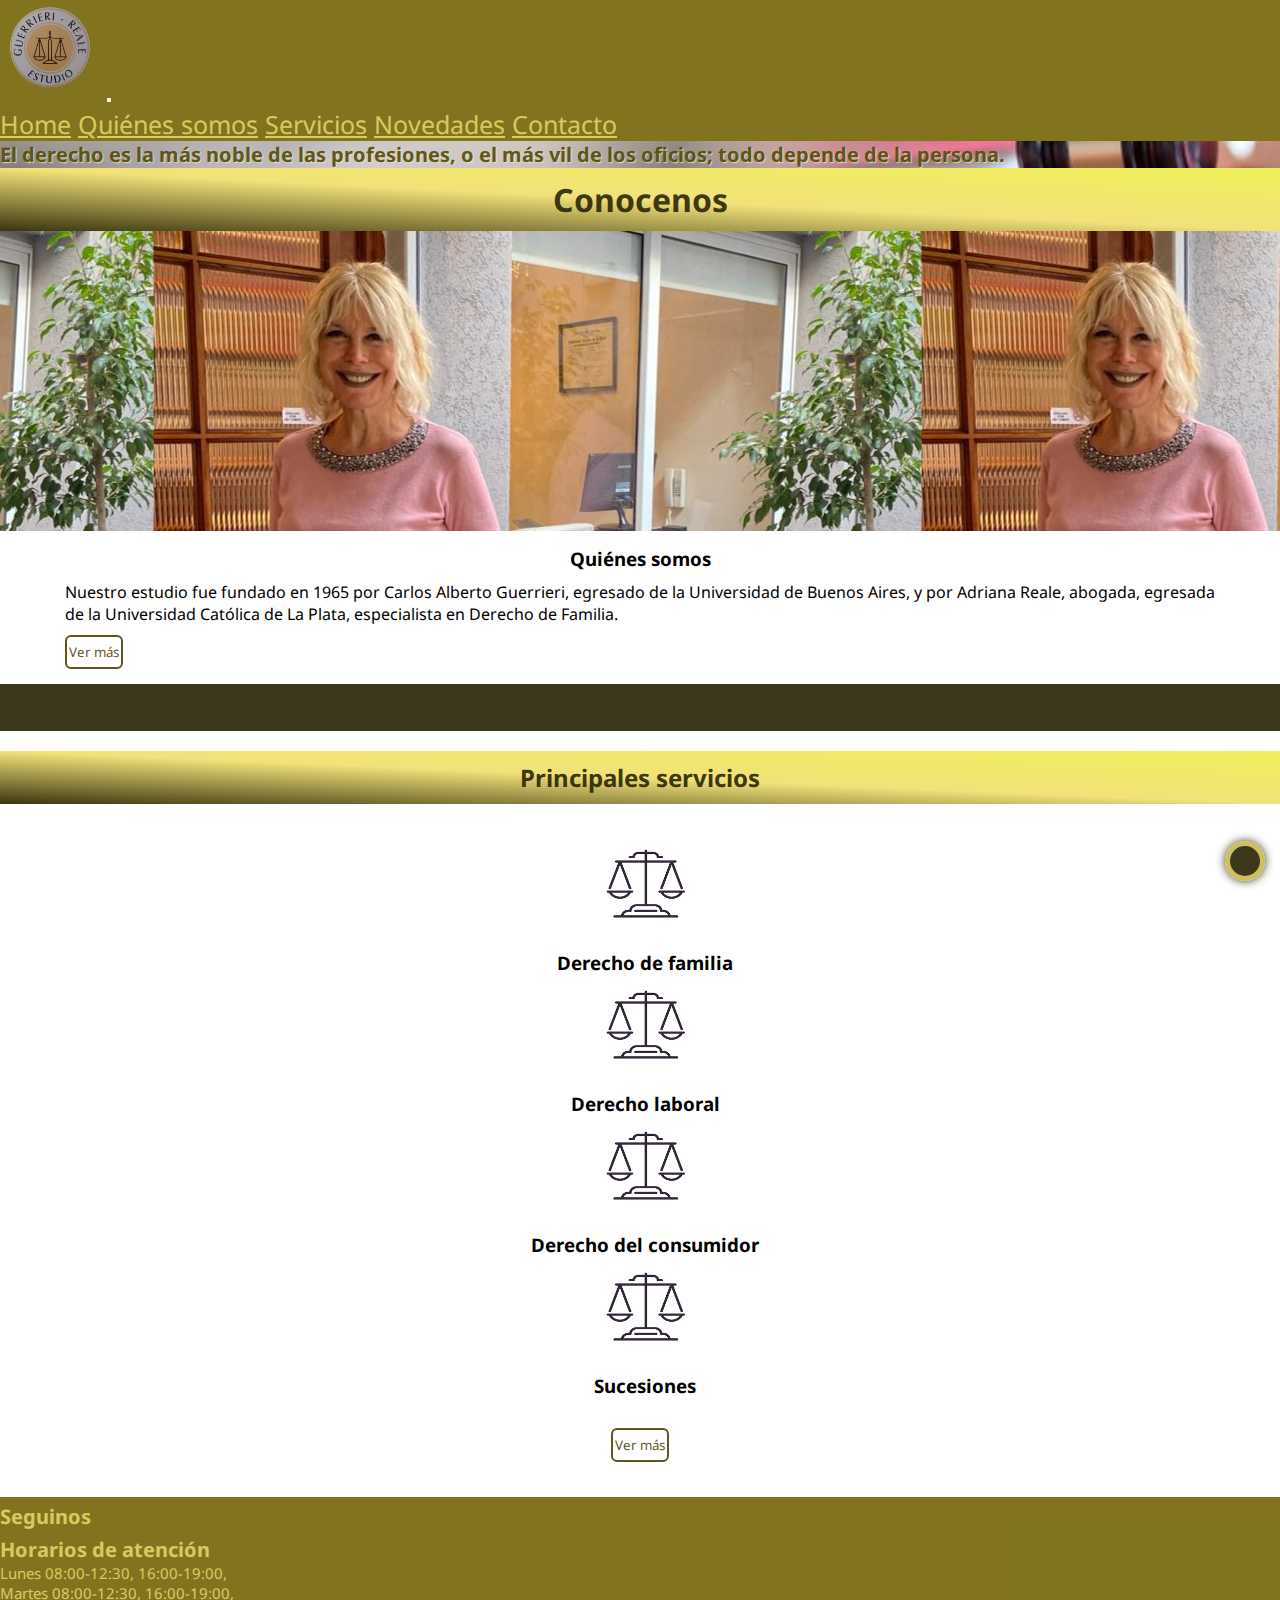
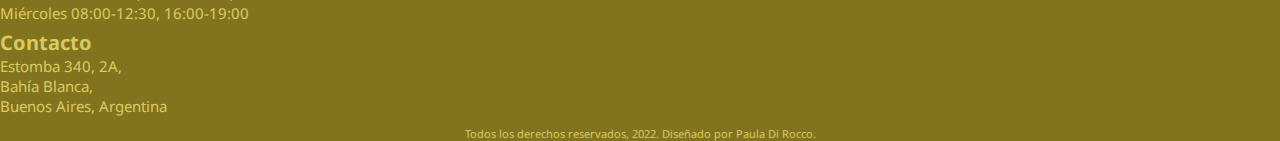
==== commit 346b8a5b: "uso de sass II y seo" ====
--- a/index.html
+++ b/index.html
@@ -8,6 +8,8 @@
     <link href="https://unpkg.com/aos@2.3.1/dist/aos.css" rel="stylesheet">
     <link href="https://cdn.jsdelivr.net/npm/bootstrap@5.0.2/dist/css/bootstrap.min.css" rel="stylesheet" integrity="sha384-EVSTQN3/azprG1Anm3QDgpJLIm9Nao0Yz1ztcQTwFspd3yD65VohhpuuCOmLASjC" crossorigin="anonymous">
     <link rel="stylesheet" href="estilos.css">
+    <meta name="description" content="Firma especializada en derecho de familia y sucesiones, derecho civil, daños y perjuicios. Atención personalizada online y presencial.">
+    <meta name="keywords" content="derecho, estudio jurídico, derecho de familia, sucesiones, derecho civil, mediación, prejudicial, perjuicios, accidentes">
     <title>Estudio jurídico Guerrieri-Reale</title>
 </head>
 <body class="contenedorGrid">
@@ -24,11 +26,11 @@
             </button>
             <div class="collapse navbar-collapse" id="navbarNavAltMarkup">
                 <div class="navbar-nav">
-                <a class="nav-link active" aria-current="page" href="#">Home</a>
-                <a class="nav-link" href="pages/nosotros.html">Quiénes somos</a>
-                <a class="nav-link" href="pages/servicios.html">Servicios</a>
-                <a class="nav-link" href="pages/novedades.html">Novedades</a>
-                <a class="nav-link" href="pages/contacto.html">Contacto</a>
+                <a class="nav-link active navColor" aria-current="page" href="#">Home</a>
+                <a class="nav-link navColor" href="pages/nosotros.html">Quiénes somos</a>
+                <a class="nav-link navColor" href="pages/servicios.html">Servicios</a>
+                <a class="nav-link navColor" href="pages/novedades.html">Novedades</a>
+                <a class="nav-link navColor" href="pages/contacto.html">Contacto</a>
                 </div>
             </div>
             </div>
@@ -44,7 +46,7 @@
 
     <main class="main">
         <!-- conocenos inicio  -->
-        <h2 class="tituloConocenosBs">Conocenos</h2>
+        <h1 class="tituloConocenosBs">Conocenos</h1>
         <div class="container-fluid conocenosBs">
             <div class="row rowConocenos">
                 <div class="cleft col-md-5"></div>
--- a/estilos.css
+++ b/estilos.css
@@ -1,439 +1,497 @@
-@import url('https://fonts.googleapis.com/css2?family=Noto+Sans:wght@300&display=swap');
-
-*{
-    margin: 0;
-    padding: 0;
-    font-family: 'Noto Sans', sans-serif;
-    box-sizing: border-box;
+@import url("https://fonts.googleapis.com/css2?family=Noto+Sans:wght@300&display=swap");
+* {
+  margin: 0;
+  padding: 0;
+  font-family: "Noto Sans", sans-serif;
+  box-sizing: border-box;
 }
 
 html {
-    scroll-behavior: smooth;
+  scroll-behavior: smooth;
 }
 
 .contenedorGrid {
-    display: grid;
-    grid-template-areas: "header"
-                        " jumbotron"
-                        " main"
-                        " footer";
-}
-.header{
-    grid-area: header;
-}
-.jumbotron{
-    grid-area: jumbotron;
-}
-.main{
-    grid-area: main;
-}
-.footer{
-    grid-area: footer;
+  display: grid;
+  grid-template-areas: "header" " jumbotron" " main" " footer";
+}
+
+.header {
+  grid-area: header;
+}
+
+.jumbotron {
+  grid-area: jumbotron;
+}
+
+.main {
+  grid-area: main;
+}
+
+.footer {
+  grid-area: footer;
 }
 
 /* HEADER */
 header {
-    background-color: hsla(52, 89%, 24%, 0.903);
-    font-size: 25px;
-}
-
-.jumbotron{
-    background-image: url(imagenes/fondo1.jpg);
-    background-size: cover;
-    background-position: center;
-    max-height: 200px;
-    width: 100%;
-    color: hsla(52, 90%, 16%, 0.903);
-    font-size: 15px;
-    font-weight: bold;
-    text-shadow: 1px 1px 1px hsla(52, 58%, 85%, 0.792);
+  background-color: hsla(52deg, 89%, 24%, 0.903);
+  font-size: 25px;
+}
+
+.navColor {
+  color: hsla(52deg, 82%, 70%, 0.8) !important;
+}
+
+.navColor:hover {
+  color: hsla(52deg, 91%, 8%, 0.903) !important;
+}
+
+.jumbotron {
+  background-image: url(imagenes/fondo1.jpg);
+  background-size: cover;
+  background-position: center;
+  max-height: 200px;
+  width: 100%;
+  color: hsla(52deg, 90%, 16%, 0.903);
+  font-size: 15px;
+  font-weight: bold;
+  text-shadow: 1px 1px 1px hsla(52deg, 58%, 85%, 0.792);
 }
 
 /* INDEX */
 main {
-    width: auto;
-    height: 100%;
-}
-.tituloConocenosBs{
-    text-align: center;
-    background-color: hsla(52, 82%, 70%, 0.8);
-    color: hsla(52, 91%, 8%, 0.903);
-    padding: 10px;
-}
-.conocenosBs{
-    width: 100%;
-    background-color: hsla(52, 91%, 8%, 0.903);
-    margin-bottom: 20px;
-}
-.rowConocenos{
-    min-height: 500px;
-}
-.cleft{
-    background-image: url(imagenes/quienes\ somos.jpg);
-    min-height: 300px;
-    background-size: auto;
-    background-position: 30% 30%;
-}
-.cright{
-    background-color: #fff;
-    padding: 15px;
-}
-.cright h3{
-    text-align: center;
-}
-.cright p{
-    text-align: justify;
-    padding: 10px 50px 0px 50px;
-}
-.conocenosBs input{
-    color: hsla(52, 90%, 16%, 0.903);
-    background: transparent;
-    border: 2px solid hsla(52, 90%, 16%, 0.903);
-    border-radius: 6px;
-    padding: 6px 2px;
-    cursor: pointer;
-    margin: 10px 0px 0px 50px;
-}
-.conocenosBs input:hover{
-    background-color: hsla(52, 90%, 16%, 0.903);
-    color: hsla(52, 82%, 70%, 0.8);
-}
-.conocenosBs a{
-    text-decoration: none;
-}
-.botonServicios {
-    color: hsla(52, 90%, 16%, 0.903);
-    background: transparent;
-    border: 2px solid hsla(52, 90%, 16%, 0.903);
-    border-radius: 6px;
-    padding: 6px 2px;
-    display: inline;
-    cursor: pointer;
-}
-.botonServicios:hover {
-    background-color: hsla(52, 90%, 16%, 0.903);
-    color: hsla(52, 82%, 70%, 0.8);
-}
+  height: 100%;
+  width: auto;
+}
+
+.tituloConocenosBs {
+  text-align: center;
+  background-color: hsla(52deg, 82%, 70%, 0.8);
+  color: hsla(52deg, 91%, 8%, 0.903);
+  padding: 10px;
+  background-image: linear-gradient(to top right, hsla(52deg, 91%, 8%, 0.903), hsla(52deg, 82%, 70%, 0.8), rgb(240, 240, 90));
+}
+
+.conocenosBs {
+  width: 100%;
+  background-color: hsla(52deg, 91%, 8%, 0.903);
+  margin-bottom: 20px;
+}
+.conocenosBs .rowConocenos {
+  min-height: 500px;
+}
+.conocenosBs .rowConocenos .cleft {
+  background-image: url(imagenes/quienes\ somos.jpg);
+  min-height: 300px;
+  background-size: auto;
+  background-position: 30% 30%;
+}
+.conocenosBs .rowConocenos .cright {
+  background-color: #fff;
+  padding: 15px;
+}
+.conocenosBs .rowConocenos .cright h3 {
+  text-align: center;
+}
+.conocenosBs .rowConocenos .cright p {
+  text-align: justify;
+  padding: 10px 50px 0px 50px;
+}
+.conocenosBs .rowConocenos .cright a {
+  text-decoration: none;
+}
+.conocenosBs .rowConocenos .cright a input {
+  color: hsla(52deg, 90%, 16%, 0.903);
+  background: transparent;
+  border: 2px solid hsla(52deg, 90%, 16%, 0.903);
+  border-radius: 6px;
+  padding: 6px 2px;
+  cursor: pointer;
+  margin: 10px 0px 0px 50px;
+}
+.conocenosBs .rowConocenos .cright a input:hover {
+  background-color: hsla(52deg, 90%, 16%, 0.903);
+  color: hsla(52deg, 82%, 70%, 0.8);
+}
+
 .servicios {
-    margin: 30px 0px 30px 10px;
-}
-.imagenesServiciosIndex{
-    text-align: center;
-}
-.linkServicios {
-    text-decoration: none;
-}
+  margin: 30px 0px 30px 10px;
+}
+.servicios .imagenesServiciosIndex {
+  text-align: center;
+}
+.servicios .imagenesServiciosIndex img {
+  transition: all 0.5s;
+  margin-bottom: 10px;
+}
+.servicios .imagenesServiciosIndex img:hover {
+  transform: scale(1.2);
+}
+
 .seccionBoton {
-    text-align: center;
-    margin-bottom: 35px;
+  text-align: center;
+  margin-bottom: 35px;
+}
+.seccionBoton .linkServicios {
+  text-decoration: none;
+}
+.seccionBoton .linkServicios .botonServicios {
+  color: hsla(52deg, 90%, 16%, 0.903);
+  background: transparent;
+  border: 2px solid hsla(52deg, 90%, 16%, 0.903);
+  border-radius: 6px;
+  padding: 6px 2px;
+  display: inline;
+  cursor: pointer;
+}
+.seccionBoton .linkServicios .botonServicios:hover {
+  background-color: hsla(52deg, 90%, 16%, 0.903);
+  color: hsla(52deg, 82%, 70%, 0.8);
 }
 
 /* FOOTER */
 footer {
-    width: 100%;
-    background-color: hsla(52, 89%, 24%, 0.903);
-    color:hsla(52, 82%, 70%, 0.8);
-    font-size: 10px;
+  width: 100%;
+  background-color: hsla(52deg, 89%, 24%, 0.903);
+  color: hsla(52deg, 82%, 70%, 0.8);
+  font-size: 10px;
 }
 footer h3 {
-    margin-top: 6px;
+  margin-top: 6px;
+  font-size: 20px;
+}
+footer i {
+  color: hsla(52deg, 82%, 70%, 0.8);
+  font-size: 16px;
+  letter-spacing: 5px;
+}
+footer .horariosAtencion p {
+  margin-bottom: 0;
+}
+footer .copyright {
+  text-align: center;
+  font-size: 11px;
+  margin-top: 10px;
+}
+
+.subir {
+  height: 40px;
+  width: 40px;
+  background-color: hsla(52deg, 91%, 8%, 0.903);
+  position: fixed;
+  bottom: 19px;
+  right: 15px;
+  text-align: center;
+  line-height: 30px;
+  font-size: 25px;
+  border-radius: 50%;
+  border: 5px solid hsla(52deg, 82%, 70%, 0.8);
+  color: hsla(52deg, 82%, 70%, 0.8);
+  box-shadow: 0 0 10px hsla(52deg, 91%, 8%, 0.903);
+}
+
+/* NOVEDADES */
+.ultimasNovedades {
+  display: inline-block;
+  width: 60%;
+  margin-left: 35px;
+  color: hsla(52deg, 91%, 8%, 0.903);
+}
+.ultimasNovedades .botonNovedades {
+  color: hsla(52deg, 90%, 16%, 0.903);
+  background: transparent;
+  border: 2px solid hsla(52deg, 90%, 16%, 0.903);
+  border-radius: 6px;
+  padding: 6px 2px;
+  display: inline;
+  cursor: pointer;
+}
+.ultimasNovedades .botonNovedades:hover {
+  background-color: hsla(52deg, 90%, 16%, 0.903);
+  color: hsla(52deg, 82%, 70%, 0.8);
+}
+.ultimasNovedades .preguntasFrecuentes ul {
+  list-style: none;
+}
+.ultimasNovedades .preguntasFrecuentes ul a {
+  text-decoration: none;
+  color: hsla(52deg, 91%, 8%, 0.903);
+}
+
+.enlacesInteres {
+  float: right;
+  margin: 35px 35px 0 0;
+  text-align: center;
+  color: hsla(52deg, 91%, 8%, 0.903);
+}
+.enlacesInteres h3 {
+  margin-bottom: 15px;
+  border: groove 5px hsla(52deg, 82%, 70%, 0.8);
+  text-align: center;
+}
+.enlacesInteres a {
+  text-decoration: none;
+  color: hsla(52deg, 91%, 8%, 0.903);
+}
+
+/* NOSOTROS y SERVICIOS */
+.sec {
+  width: 100vw;
+  margin-bottom: 50px;
+}
+
+.carrusel {
+  background-color: hsla(52deg, 82%, 70%, 0.562);
+}
+
+.nosotros, .principalesServicios {
+  color: hsla(52deg, 91%, 8%, 0.903);
+  text-align: justify;
+}
+
+.color-brown {
+  margin-left: 100px;
+  border: 7px inset brown;
+  height: 200px;
+  padding: 10px;
+}
+
+.color-khaki {
+  margin-left: 500px;
+  border: 7px inset khaki;
+  height: -200px;
+  padding: 10px;
+}
+
+.nosotros {
+  width: 100vw;
+}
+.nosotros .nosotrosSection {
+  margin: 35px 50px 70px 50px;
+}
+.nosotros .nosotrosSection .nosotrosTitulo {
+  margin-left: 40px;
+  margin-top: 20px;
+  margin-bottom: 20px;
+}
+.nosotros .nosotrosSection .historia {
+  margin-left: 250px;
+  margin-top: 50px;
+  margin-right: 250px;
+  text-align: center;
+  font-size: 20px;
+}
+.nosotros .nosotrosSection .nombresNosotros {
+  margin-bottom: 25px;
+}
+.nosotros .nosotrosSection .nombresNosotros h3 {
+  margin-bottom: 15px;
+}
+
+.contenedorImagenes {
+  display: grid;
+  grid-template-columns: 300px;
+  grid-template-rows: repeat(5, 1fr);
+  grid-template-areas: "derechofamilia" " derechocivil" " derecholaboral" " mediacionprejudicial" " derechoconsumidor";
+}
+.contenedorImagenes .familia {
+  grid-area: derechofamilia;
+}
+.contenedorImagenes .civil {
+  grid-area: derechocivil;
+}
+.contenedorImagenes .laboral {
+  grid-area: derecholaboral;
+}
+.contenedorImagenes .prejudicial {
+  grid-area: mediacionprejudicial;
+}
+.contenedorImagenes .consumidor {
+  grid-area: derechoconsumidor;
+}
+.contenedorImagenes .imagen {
+  position: relative;
+  margin-bottom: 5px;
+  box-shadow: 0px 0px 3px 0px rgba(0, 0, 0, 0.75);
+  margin: 15px;
+  border-radius: 10px;
+}
+.contenedorImagenes .imagen img {
+  height: 100%;
+  width: 100%;
+  object-fit: cover;
+  border-radius: 10px;
+}
+.contenedorImagenes .imagen .descServicios {
+  position: absolute;
+  bottom: 0;
+  left: 0;
+  background-color: hsla(52deg, 90%, 16%, 0.8);
+  color: hsl(52deg, 82%, 70%);
+  font-size: 13px;
+  height: 0;
+  width: 100%;
+  transition: 1s ease;
+  overflow: hidden;
+}
+.contenedorImagenes .imagen .descServicios h2 {
+  font-size: 20px;
+  font-weight: bold;
+  margin: 5px;
+  text-align: center;
+}
+.contenedorImagenes .imagen .descServicios p {
+  margin: 15px;
+  text-align: center;
+}
+
+.imagen:hover .descServicios {
+  height: 100%;
+}
+
+/* CONTACTO */
+.contactanos, .viasContacto {
+  margin: 35px;
+  color: hsla(52deg, 91%, 8%, 0.903);
+}
+.contactanos .focus:focus, .viasContacto .focus:focus {
+  background: hsla(50deg, 14%, 91%, 0.919);
+}
+.contactanos form .boton, .viasContacto form .boton {
+  color: hsla(52deg, 90%, 16%, 0.903);
+  background: transparent;
+  border: 2px solid hsla(52deg, 90%, 16%, 0.903);
+  border-radius: 6px;
+  padding: 6px 2px;
+  display: inline;
+  cursor: pointer;
+  margin: 20px;
+}
+.contactanos .form-control, .viasContacto .form-control, .contactanos .form-select, .viasContacto .form-select {
+  width: auto;
+}
+.contactanos form .boton:hover, .viasContacto form .boton:hover {
+  background-color: hsla(52deg, 90%, 16%, 0.903);
+  color: hsla(52deg, 82%, 70%, 0.8);
+}
+
+/* EN .VIASCONTACTO NO SE COMO HACER PARA QUE EL EXTEND SOLO APLIQUE A PROPIEDADES DEL .CONTACTANOS (padre) Y NO AL RESTO DE LAS CLASES DENTRO (los hijos) DEL .CONTACTANOS (ESTARIA BIEN APLICAR EL EXTEND O SERIA MEJOR COPIAR Y PEGAR ESAS PROPIEDADES QUE QUIERO Y LISTO?)  */
+.viasContacto ul {
+  list-style: none;
+}
+.viasContacto ul li {
+  padding: 5px;
+}
+
+.tituloContactanos {
+  font-size: 40px;
+}
+
+.whatsappIcon {
+  height: 55px;
+  width: 55px;
+  background-color: rgb(14, 192, 14);
+  position: fixed;
+  bottom: 19px;
+  right: 15px;
+  text-align: center;
+  line-height: 55px;
+  font-size: 40px;
+  border-radius: 50%;
+  color: rgb(255, 255, 255);
+  box-shadow: 0 0 10px hsla(52deg, 91%, 8%, 0.903);
+  cursor: pointer;
+}
+
+@media only screen and (min-width: 500px) {
+  /* SERVICIOS */
+  .contenedorImagenes {
+    grid-template-columns: repeat(2, 300px);
+    grid-template-rows: repeat(3, 300px);
+    justify-content: space-evenly;
+  }
+  .contenedorImagenes .familia {
+    grid-column: 1/2;
+    grid-row: 1/2;
+  }
+  .contenedorImagenes .civil {
+    grid-column: 2/3;
+    grid-row: 1/2;
+  }
+  .contenedorImagenes .laboral {
+    grid-column: 1/2;
+    grid-row: 2/3;
+  }
+  .contenedorImagenes .prejudicial {
+    grid-column: 2/3;
+    grid-row: 2/3;
+  }
+  .contenedorImagenes .consumidor {
+    grid-column: 1/3;
+    grid-row: 3/4;
+  }
+  .descServicios {
+    font-size: 15px;
+  }
+  /* FOOTER */
+  .horariosAtencion p {
+    font-size: 13px;
+  }
+  .contacto p {
+    font-size: 13px;
+  }
+  footer i {
     font-size: 20px;
-}
-footer i {
-    color: hsla(52, 82%, 70%, 0.8);
+  }
+  .copyright {
+    font-size: 11px;
+  }
+}
+@media only screen and (min-width: 1024px) {
+  .jumbotron {
+    font-size: 20px;
+  }
+  footer {
     font-size: 16px;
+  }
+  footer i {
+    font-size: 30px;
     letter-spacing: 5px;
-}
-.horariosAtencion p{
-    margin-bottom: 0;
-}
-.copyright {
-    text-align: center;
-    font-size: 7px;
-    margin-top: 10px;
-}
-.subir {
-    height: 40px;
-    width: 40px;
-    background-color: hsla(52, 91%, 8%, 0.903);
-    position: fixed;
-    bottom: 19px;
-    right: 15px;
-    text-align: center;
-    line-height: 30px;
-    font-size: 25px;
-    border-radius: 50%;
-    border: 5px solid hsla(52, 82%, 70%, 0.8);
-    color: hsla(52, 82%, 70%, 0.8);
-    box-shadow: 0 0 10px hsla(52, 91%, 8%, 0.903);
-}
-
-/* NOVEDADES */                    /* ESTA SECCION LA PRESENTO PARA QUE QUEDE CON EL PROYECTO, PERO NO LA PRESENTE PARA SER EVALUADA */
-.ultimasNovedades {
-    display: inline-block;
-    width: 60%;
-    margin-left: 35px;
-    color: hsla(52, 91%, 8%, 0.903);
-}
-.botonNovedades {
-    color: hsla(52, 90%, 16%, 0.903);
-    background: transparent;
-    border: 2px solid hsla(52, 90%, 16%, 0.903);
-    border-radius: 6px;
-    padding: 6px 2px;
-    display: inline;
-    cursor: pointer;
-}
-.botonNovedades:hover {
-    background-color: hsla(52, 90%, 16%, 0.903);
-    color: hsla(52, 82%, 70%, 0.8);
-}
-.enlacesInteres {
-    float: right;
-    margin: 35px 35px 0 0;
-    text-align: center;
-    color: hsla(52, 91%, 8%, 0.903);
-}
-.enlacesInteres h3 {
-    margin-bottom: 15px;
-    border: groove 5px hsla(52, 82%, 70%, 0.8);
-    text-align: center;
-}
-.enlacesInteres a, .preguntasFrecuentes a {
-    text-decoration: none;
-    color: hsla(52, 91%, 8%, 0.903);
-}
-.preguntasFrecuentes ul {
-    list-style: none;
-}
-
-/* NOSOTROS y SERVICIOS */                /* LA SECCION "SERVICIOS" LA PRESENTO PARA QUE QUEDE CON EL PROYECTO, PERO NO LA PRESENTE PARA SER EVALUADA */
-.sec{
-    width: 100vw;
-    margin-bottom: 50px;
-}
-.carrusel{
-    background-color:hsla(52, 82%, 70%, 0.562);
-}
-.nosotros, .principalesServicios {
-    color: hsla(52, 91%, 8%, 0.903);
-    text-align: justify;
-}
-.nosotros{
-    width: 100vw;
-}
-.nosotrosTitulo {
-    margin-left: 40px;
-    margin-top: 20px;
-    margin-bottom: 20px;
-}
-.nosotrosSection {
-    margin: 35px 50px 70px 50px;
-}
-.nombresNosotros {
-    margin-bottom: 25px;
-}
-.nombresNosotros h3{
-    margin-bottom: 15px;
-}
-.tituloGaleria, .quienesSomos{
-    text-align: center;
-    font-size: 40px;
-    background-color: hsla(52, 82%, 70%, 0.8);
-    color: hsla(52, 91%, 8%, 0.903);
-    padding: 10px;
-}
-
-.contenedorImagenes{
-    display: grid;
-    grid-template-columns: 300px;
-    grid-template-rows: repeat(5, 1fr);
-    grid-template-areas: "derechofamilia"
-                        " derechocivil"
-                        " derecholaboral"
-                        " mediacionprejudicial"
-                        " derechoconsumidor";
-}
-.familia{
-    grid-area: derechofamilia;
-}
-.civil{
-    grid-area: derechocivil;
-}
-.laboral{
-    grid-area: derecholaboral;
-}
-.prejudicial{
-    grid-area: mediacionprejudicial;
-}
-.consumidor{
-    grid-area: derechoconsumidor;
-}
-.contenedorImagenes .imagen{
-    position: relative;
-    margin-bottom: 5px;
-    box-shadow: 0px 0px 3px 0px rgba(0,0,0,.75);
-    margin: 15px;
-    border-radius: 10px;
-}
-.imagen img{
-    width: 100%;
-    height: 100%;
-    object-fit: cover;
-    border-radius: 10px;
-}
-.descServicios{
-    position: absolute;
-    bottom: 0;
-    left: 0;
-    background-color: hsla(52, 90%, 16%, 0.8);
-    color: hsla(52, 82%, 70%);
-    font-size: 13px;
-    width: 100%;
-    height: 0;
-    transition: 1s ease;
-    overflow: hidden;
-}
-.descServicios h2{
-    font-size: 20px;
-    font-weight: bold;
-    margin: 5px;
-    text-align: center;
-}
-.imagen:hover .descServicios{
-    height: 100%;
-}
-.descServicios p{
-    margin: 15px;
-    text-align: center;
-}
-
-/* CONTACTO */
-.focus:focus {
-    background: hsla(50, 14%, 91%, 0.919);
-}
-form .boton {
-    color: hsla(52, 90%, 16%, 0.903);
-    background: transparent;
-    border: 2px solid hsla(52, 90%, 16%, 0.903);
-    border-radius: 6px;
-    padding: 6px 2px;
-    display: inline;
-    cursor: pointer;
-    margin: 20px;
-}
-form .boton:hover {
-    background-color: hsla(52, 90%, 16%, 0.903);
-    color: hsla(52, 82%, 70%, 0.8);
-}
-.contactanos, .viasContacto {
-    margin: 35px;
-    color: hsla(52, 91%, 8%, 0.903);
-}
-.tituloContactanos{
-    text-align: center;
-    font-size: 40px;
-    background-color: hsla(52, 82%, 70%, 0.8);
-    color: hsla(52, 91%, 8%, 0.903);
-    padding: 10px;
-}
-.viasContacto ul {
-    list-style: none;
-}
-.viasContacto li{
-    padding: 5px;
-}
-
-@media only screen and (min-width:500px){
-    /* SERVICIOS */
-    .contenedorImagenes{
-        grid-template-columns: repeat(2, 300px);
-        grid-template-rows: repeat(3, 300px);
-        justify-content: space-evenly;
-    }
-    .familia{
-        grid-column: 1/2;
-        grid-row: 1/2;
-    }
-    .civil{
-        grid-column: 2/3;
-        grid-row: 1/2;
-    }
-    .laboral{
-        grid-column: 1/2;
-        grid-row: 2/3;
-    }
-    .prejudicial{
-        grid-column: 2/3;
-        grid-row: 2/3;
-    }
-    .consumidor{
-        grid-column: 1/3;
-        grid-row: 3/4;
-    }
-    .descServicios{
-        font-size: 15px;
-    }
-    /* FOOTER */
-    .horariosAtencion ul li{
-        font-size: 13px;
-    }
-    .contacto p{
-        font-size: 13px;
-    }
-    footer i{
-        font-size: 20px;
-    }
-    .copyright{
-        font-size: 11px;
-    }
-}
-
-@media only screen and (min-width:1024px){
-    .jumbotron{
-        font-size: 20px;
-    }
-    footer {
-        font-size: 16px;
-    }
-    footer i {
-        font-size: 30px;
-        letter-spacing: 5px;
-    }
-    .horariosAtencion ul li, .contacto p {
-        font-size: 15px;
-    }
-    .copyright {
-        font-size: 11px;
-    }
-
-    /* SERVICIOS */
-    .contenedorImagenes{
-        grid-template-columns: repeat(3, 350px);
-        grid-template-rows: repeat(2, 350px);
-        justify-content: space-evenly;
-    }
-    .familia{
-        grid-column: 1/2;
-        grid-row: 1/2;
-    }
-    .civil{
-        grid-column: 2/3;
-        grid-row: 1/2;
-    }
-    .laboral{
-        grid-column: 3/4;
-        grid-row: 1/2;
-    }
-    .prejudicial{
-        grid-column: 1/2;
-        grid-row: 2/3;
-    }
-    .consumidor{
-        grid-column: 2/3;
-        grid-row: 2/3;
-    }
-    .descServicios{
-        font-size: 15px;
-    }
-}+  }
+  footer .horariosAtencion p, footer .contacto p {
+    font-size: 15px;
+  }
+  footer .copyright {
+    font-size: 11px;
+  }
+  /* SERVICIOS */
+  .contenedorImagenes {
+    grid-template-columns: repeat(3, 350px);
+    grid-template-rows: repeat(2, 350px);
+    justify-content: space-evenly;
+  }
+  .contenedorImagenes .familia {
+    grid-column: 1/2;
+    grid-row: 1/2;
+  }
+  .contenedorImagenes .civil {
+    grid-column: 2/3;
+    grid-row: 1/2;
+  }
+  .contenedorImagenes .laboral {
+    grid-column: 3/4;
+    grid-row: 1/2;
+  }
+  .contenedorImagenes .prejudicial {
+    grid-column: 1/2;
+    grid-row: 2/3;
+  }
+  .contenedorImagenes .consumidor {
+    grid-column: 2/3;
+    grid-row: 2/3;
+  }
+  .contenedorImagenes .descServicios {
+    font-size: 15px;
+  }
+}
+
+/*# sourceMappingURL=estilos.css.map */
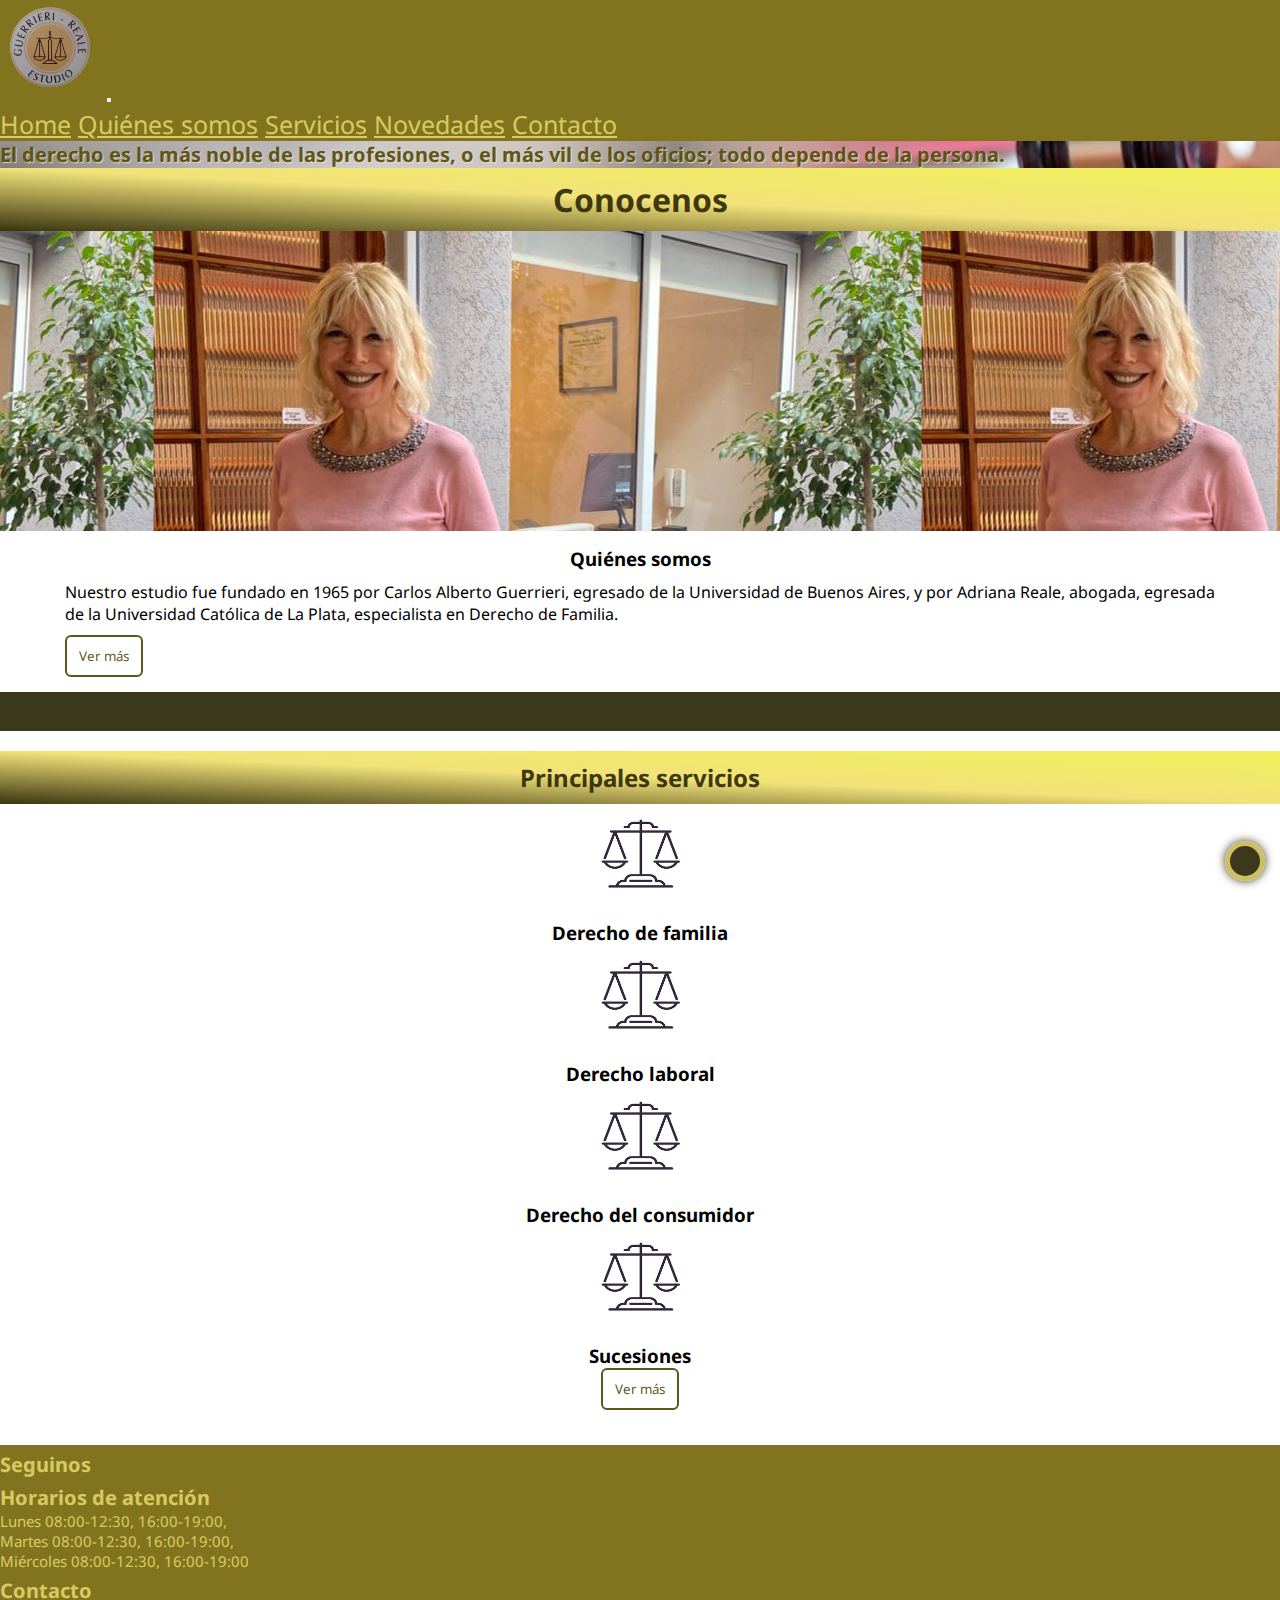
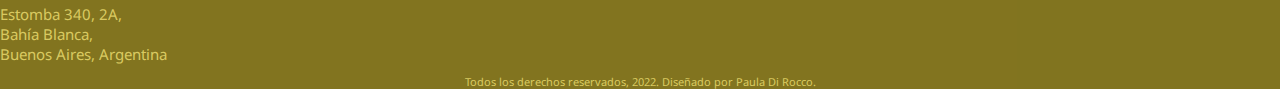
==== commit f6103137: "proyecto final" ====
--- a/index.html
+++ b/index.html
@@ -16,8 +16,6 @@
     <header class="header">
         <!-- nav inicio  --> 
         
-        <!-- EN EL NAV ME QUEDO LA DUDA DE COMO CAMBIARLE EL COLOR AL TEXTO (tanto el color para texto normal como para cuando le hago hover) A MI TEXTO, YA QUE PARA NO TENER QUE USAR EL IMPORTANT DEBIA SACAR EL "NAVBAR-LIGHT", PERO SI LO QUITABA SE ME SALIA TAMBIEN EL MENU HAMBURGUESA -->
-
         <nav class="navbar navbar-expand-md navbar-light">     
             <div class="container-fluid">
             <a class="navbar-brand" href="#"><img src="imagenes/logo.png" alt="logo del estudio" width="100px" height="auto" class="d-inline-block align-text-top"></a>
@@ -62,7 +60,7 @@
         <!-- servicios inicio -->
         <h2 class="tituloConocenosBs">Principales servicios</h2>
         <section class="container-fluid servicios">
-            <div class="row justify-content-center imagenesServiciosIndex">
+            <div class="row justify-content-center imagenesServiciosIndex gx-0">
                 <div class="col-4">
                     <img src="imagenes/principales servicios.png" width="115" height="101" alt="ilustación derecho de familia">
                     <h3>Derecho de familia</h3>
@@ -72,7 +70,7 @@
                     <h3>Derecho laboral</h3>
                 </div>
             </div>
-            <div class="row justify-content-center imagenesServiciosIndex">
+            <div class="row justify-content-center imagenesServiciosIndex gx-0">
                 <div class="col-4">
                     <img src="imagenes/principales servicios.png" width="115" height="101" alt="ilustación derecho del consumidor">
                     <h3>Derecho del consumidor</h3>
@@ -93,11 +91,11 @@
         <div class="row g-0">
         <div class="seguinos col-3 text-start">
             <h3>Seguinos</h3>
-            <a href="https://www.facebook.com/estudioguerrierireale" target="_blank"><i class="fa-brands fa-facebook"></i></a> <!--EL ESTUDIO NO TIENE REDES SOCIALES, LO PUSE A MODO DE EJEMPLO NADA MÁS-->
-            <a href="https://www.instagram.com/estudioguerrierireale/?hl=es" target="_blank"><i class="fa-brands fa-instagram"></i></a>
-            <a href="https://twitter.com/EstudioGuerrieriReale" target="_blank"><i class="fa-brands fa-twitter"></i></a>
+            <a href="https://www.facebook.com/estudioguerrierireale" target="_blank"><i class="fa-brands fa-facebook facebook"></i></a> <!--EL ESTUDIO NO TIENE REDES SOCIALES, LO PUSE A MODO DE EJEMPLO NADA MÁS-->
+            <a href="https://www.instagram.com/estudioguerrierireale/?hl=es" target="_blank"><i class="fa-brands fa-instagram instagram"></i></a>
+            <a href="https://twitter.com/EstudioGuerrieriReale" target="_blank"><i class="fa-brands fa-twitter twitter"></i></a>
         </div>
-        <div class="horariosAtencion col-5 text-start"><h3>Horarios de atención</h3>
+        <div class="horariosAtencion col-5 text-center"><h3>Horarios de atención</h3>
         <p>Lunes 08:00-12:30, 16:00-19:00,</p>
         <p>Martes 08:00-12:30, 16:00-19:00,</p>
         <p>Miércoles 08:00-12:30, 16:00-19:00</p>
--- a/estilos.css
+++ b/estilos.css
@@ -50,7 +50,6 @@
   background-size: cover;
   background-position: center;
   max-height: 200px;
-  width: 100%;
   color: hsla(52deg, 90%, 16%, 0.903);
   font-size: 15px;
   font-weight: bold;
@@ -80,7 +79,7 @@
   min-height: 500px;
 }
 .conocenosBs .rowConocenos .cleft {
-  background-image: url(imagenes/quienes\ somos.jpg);
+  background-image: url(imagenes/quienesSomos.jpg);
   min-height: 300px;
   background-size: auto;
   background-position: 30% 30%;
@@ -104,7 +103,7 @@
   background: transparent;
   border: 2px solid hsla(52deg, 90%, 16%, 0.903);
   border-radius: 6px;
-  padding: 6px 2px;
+  padding: 10px 12px;
   cursor: pointer;
   margin: 10px 0px 0px 50px;
 }
@@ -113,9 +112,6 @@
   color: hsla(52deg, 82%, 70%, 0.8);
 }
 
-.servicios {
-  margin: 30px 0px 30px 10px;
-}
 .servicios .imagenesServiciosIndex {
   text-align: center;
 }
@@ -139,7 +135,7 @@
   background: transparent;
   border: 2px solid hsla(52deg, 90%, 16%, 0.903);
   border-radius: 6px;
-  padding: 6px 2px;
+  padding: 10px 12px;
   display: inline;
   cursor: pointer;
 }
@@ -150,7 +146,7 @@
 
 /* FOOTER */
 footer {
-  width: 100%;
+  width: 100vw;
   background-color: hsla(52deg, 89%, 24%, 0.903);
   color: hsla(52deg, 82%, 70%, 0.8);
   font-size: 10px;
@@ -163,6 +159,15 @@
   color: hsla(52deg, 82%, 70%, 0.8);
   font-size: 16px;
   letter-spacing: 5px;
+}
+footer .facebook {
+  color: rgb(58, 58, 250);
+}
+footer .instagram {
+  color: rgb(249, 71, 101);
+}
+footer .twitter {
+  color: rgb(136, 201, 239);
 }
 footer .horariosAtencion p {
   margin-bottom: 0;
@@ -192,16 +197,18 @@
 /* NOVEDADES */
 .ultimasNovedades {
   display: inline-block;
-  width: 60%;
-  margin-left: 35px;
-  color: hsla(52deg, 91%, 8%, 0.903);
+  margin: 35px 50px 35px 50px;
+  color: hsla(52deg, 91%, 8%, 0.903);
+}
+.ultimasNovedades form {
+  margin: 20px 0px;
 }
 .ultimasNovedades .botonNovedades {
   color: hsla(52deg, 90%, 16%, 0.903);
   background: transparent;
   border: 2px solid hsla(52deg, 90%, 16%, 0.903);
   border-radius: 6px;
-  padding: 6px 2px;
+  padding: 10px 12px;
   display: inline;
   cursor: pointer;
 }
@@ -209,8 +216,12 @@
   background-color: hsla(52deg, 90%, 16%, 0.903);
   color: hsla(52deg, 82%, 70%, 0.8);
 }
+.ultimasNovedades article {
+  margin: 50px 0px;
+}
 .ultimasNovedades .preguntasFrecuentes ul {
   list-style: none;
+  margin-top: 35px;
 }
 .ultimasNovedades .preguntasFrecuentes ul a {
   text-decoration: none;
@@ -218,8 +229,7 @@
 }
 
 .enlacesInteres {
-  float: right;
-  margin: 35px 35px 0 0;
+  margin: 20px 35px 35px 35px;
   text-align: center;
   color: hsla(52deg, 91%, 8%, 0.903);
 }
@@ -231,11 +241,12 @@
 .enlacesInteres a {
   text-decoration: none;
   color: hsla(52deg, 91%, 8%, 0.903);
+  display: block;
 }
 
 /* NOSOTROS y SERVICIOS */
 .sec {
-  width: 100vw;
+  width: 100%;
   margin-bottom: 50px;
 }
 
@@ -249,34 +260,32 @@
 }
 
 .color-brown {
-  margin-left: 100px;
   border: 7px inset brown;
-  height: 200px;
+  min-height: 290px;
   padding: 10px;
 }
 
 .color-khaki {
-  margin-left: 500px;
   border: 7px inset khaki;
-  height: -200px;
+  min-height: 250px;
   padding: 10px;
 }
 
 .nosotros {
-  width: 100vw;
+  width: 100%;
 }
 .nosotros .nosotrosSection {
   margin: 35px 50px 70px 50px;
 }
 .nosotros .nosotrosSection .nosotrosTitulo {
   margin-left: 40px;
-  margin-top: 20px;
+  margin-top: 50px;
   margin-bottom: 20px;
 }
 .nosotros .nosotrosSection .historia {
-  margin-left: 250px;
+  margin-left: 10px;
   margin-top: 50px;
-  margin-right: 250px;
+  margin-right: 10px;
   text-align: center;
   font-size: 20px;
 }
@@ -349,37 +358,47 @@
 }
 
 /* CONTACTO */
-.contactanos, .viasContacto {
+.contactanos {
   margin: 35px;
   color: hsla(52deg, 91%, 8%, 0.903);
 }
-.contactanos .focus:focus, .viasContacto .focus:focus {
+.contactanos .focus:focus {
   background: hsla(50deg, 14%, 91%, 0.919);
 }
-.contactanos form .boton, .viasContacto form .boton {
+.contactanos form .boton {
   color: hsla(52deg, 90%, 16%, 0.903);
   background: transparent;
   border: 2px solid hsla(52deg, 90%, 16%, 0.903);
   border-radius: 6px;
-  padding: 6px 2px;
+  padding: 10px 12px;
   display: inline;
   cursor: pointer;
   margin: 20px;
 }
-.contactanos .form-control, .viasContacto .form-control, .contactanos .form-select, .viasContacto .form-select {
-  width: auto;
-}
-.contactanos form .boton:hover, .viasContacto form .boton:hover {
+.contactanos .form-control, .contactanos .form-select {
+  width: 80%;
+}
+.contactanos form .boton:hover {
   background-color: hsla(52deg, 90%, 16%, 0.903);
   color: hsla(52deg, 82%, 70%, 0.8);
 }
 
-/* EN .VIASCONTACTO NO SE COMO HACER PARA QUE EL EXTEND SOLO APLIQUE A PROPIEDADES DEL .CONTACTANOS (padre) Y NO AL RESTO DE LAS CLASES DENTRO (los hijos) DEL .CONTACTANOS (ESTARIA BIEN APLICAR EL EXTEND O SERIA MEJOR COPIAR Y PEGAR ESAS PROPIEDADES QUE QUIERO Y LISTO?)  */
+.viasContacto {
+  margin: 35px;
+  color: hsla(52deg, 91%, 8%, 0.903);
+}
 .viasContacto ul {
   list-style: none;
+  margin-left: 30px;
+  margin-top: 20px;
 }
 .viasContacto ul li {
   padding: 5px;
+}
+.viasContacto iframe {
+  margin-top: 25px;
+  width: auto;
+  height: 300px;
 }
 
 .tituloContactanos {
@@ -405,7 +424,7 @@
 @media only screen and (min-width: 500px) {
   /* SERVICIOS */
   .contenedorImagenes {
-    grid-template-columns: repeat(2, 300px);
+    grid-template-columns: repeat(2, auto);
     grid-template-rows: repeat(3, 300px);
     justify-content: space-evenly;
   }
@@ -444,6 +463,21 @@
   }
   .copyright {
     font-size: 11px;
+  }
+}
+@media only screen and (min-width: 768px) {
+  /*NOSOTROS*/
+  .color-brown {
+    margin-left: 50px;
+    border: 7px inset brown;
+    min-height: 200px;
+    padding: 10px;
+  }
+  .color-khaki {
+    margin-left: 250px;
+    border: 7px inset khaki;
+    min-height: -200px;
+    padding: 10px;
   }
 }
 @media only screen and (min-width: 1024px) {
@@ -492,6 +526,24 @@
   .contenedorImagenes .descServicios {
     font-size: 15px;
   }
+  /*NOSOTROS*/
+  .historia {
+    margin-left: 250px;
+    margin-top: 50px;
+    margin-right: 250px;
+    text-align: center;
+    font-size: 20px;
+  }
+  /* NOVEDADES */
+  .ultimasNovedades {
+    display: inline-block;
+    width: 60%;
+    margin-left: 33px;
+  }
+  .enlacesInteres {
+    margin: 35px 35px 0 0;
+    float: right;
+  }
 }
 
 /*# sourceMappingURL=estilos.css.map */
